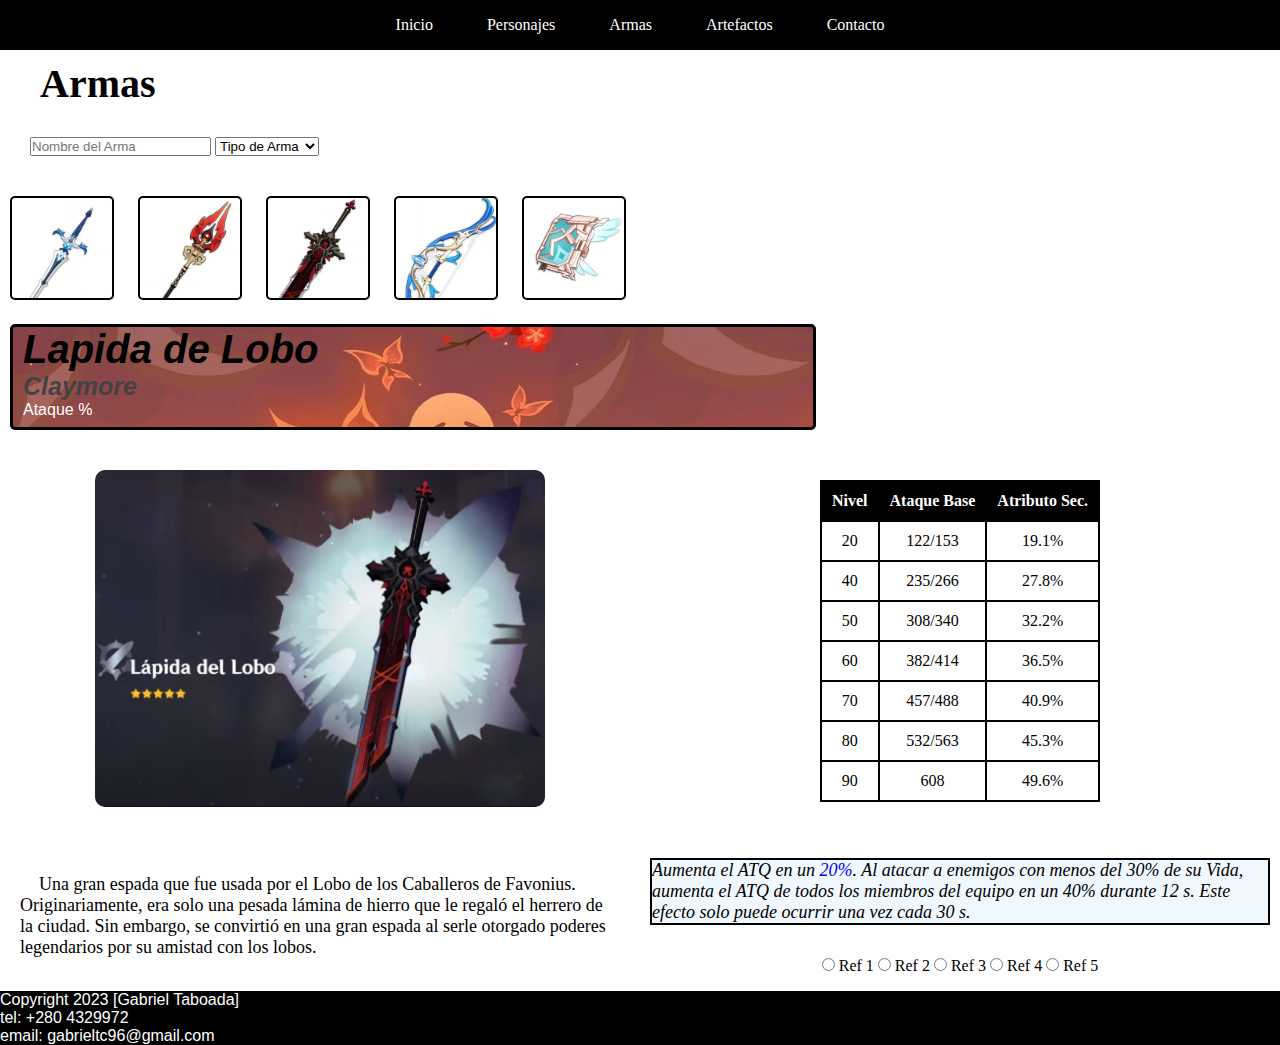
==== paginas/armas.html @ 2cd25bd9 "Primera version" ====
<!DOCTYPE html>
<html lang="en">
  <head>
    <meta charset="UTF-8" />
    <meta http-equiv="X-UA-Compatible" content="IE=edge" />
    <meta name="viewport" content="width=device-width, initial-scale=1.0" />
    <title>Armas</title>
    <link rel="stylesheet" href="../css/style.css" />
  </head>
  <body>
    <header>
      <nav>
        <ul>
          <li><a href="../index.html">Inicio</a></li>
          <li><a href="./personajes.html">Personajes</a></li>
          <li><a href="./armas.html">Armas</a></li>
          <li><a href="./artefactos.html">Artefactos</a></li>
          <li><a href="./contacto.html">Contacto</a></li>
        </ul>
      </nav>
    </header>

    <div class="titulo2">
      <h2>Armas</h2>
    </div>

    <div class="busqueda">
      <input type="text" placeholder="Nombre del Arma" />
      <label for="nombre-de-arma"></label>
      <select name="" id="nombre-de-arma">
        <option value="1">Espada ligera</option>
        <option value="2">Lanza</option>
        <option value="3">Claymore</option>
        <option value="4">Arco</option>
        <option value="5">Catalizador</option>
        <option value="6" selected hidden>Tipo de Arma</option>
      </select>
    </div>

    <div class="opciones">
      <img src="../imagenes/espada.webp" alt="" />
      <img src="../imagenes/lanza.webp" alt="" />
      <img src="../imagenes/mandoble.webp" alt="" />
      <img src="../imagenes/arco.webp" alt="" />
      <img src="../imagenes/catalizador.webp" alt="" />
    </div>

    <div class="carta-arma">
      <div class="carta-texto">
        <h3>Lapida de Lobo</h3>
        <h4>Claymore</h4>
        <p class="substat">Ataque %</p>
      </div>
    </div>

    <div class="grid-container3">
      <div class="imgarma">
        <img src="../imagenes/lapidadellobo.png" alt="" />
      </div>

      <div class="descripcion-arma">
        <p>
          Una gran espada que fue usada por el Lobo de los Caballeros de
          Favonius. Originariamente, era solo una pesada lámina de hierro que le
          regaló el herrero de la ciudad. Sin embargo, se convirtió en una gran
          espada al serle otorgado poderes legendarios por su amistad con los
          lobos.
        </p>
      </div>

      <div class="tabla-armas">
        <table>
          <tr>
            <th>Nivel</th>
            <th>Ataque Base</th>
            <th>Atributo Sec.</th>
          </tr>
          <tr>
            <td>20</td>
            <td>122/153</td>
            <td>19.1%</td>
          </tr>
          <tr>
            <td>40</td>
            <td>235/266</td>
            <td>27.8%</td>
          </tr>
          <tr>
            <td>50</td>
            <td>308/340</td>
            <td>32.2%</td>
          </tr>
          <tr>
            <td>60</td>
            <td>382/414</td>
            <td>36.5%</td>
          </tr>
          <tr>
            <td>70</td>
            <td>457/488</td>
            <td>40.9%</td>
          </tr>
          <tr>
            <td>80</td>
            <td>532/563</td>
            <td>45.3%</td>
          </tr>
          <tr>
            <td>90</td>
            <td>608</td>
            <td>49.6%</td>
          </tr>
        </table>
      </div>

      <div class="refinamiento">
        <p>
          Aumenta el ATQ en un <span>20%</span>. Al atacar a enemigos con menos
          del 30% de su Vida, aumenta el ATQ de todos los miembros del equipo en
          un 40% durante 12 s. Este efecto solo puede ocurrir una vez cada 30 s.
        </p>
      </div>

      <div class="reflvl">
        <input type="radio" name="ref" id="ref1" /> Ref 1
        <input type="radio" name="ref" id="ref2" /> Ref 2
        <input type="radio" name="ref" id="ref3" /> Ref 3
        <input type="radio" name="ref" id="ref4" /> Ref 4
        <input type="radio" name="ref" id="ref5" /> Ref 5
      </div>
    </div>

    <footer>
      <p>Copyright 2023 [Gabriel Taboada]</p>
      <p>tel: +280 4329972</p>
      <p>email: gabrieltc96@gmail.com</p>
    </footer>
  </body>
</html>
---- css/style.css ----
* {
  margin: 0;
  padding: 0;
  text-decoration: none;
}

/* Estilo del Encabezado */

header {
  display: flex;
  width: 100%;
  background-color: black;
  height: 50px;
  justify-content: center;
  align-items: center;
}

header nav ul li {
  list-style: none;
  display: inline;
  margin: 25px;
}

header nav ul li a {
  text-decoration: none;
  color: white;
}

/* Estilos de la Pagina de Inicio */

h1 {
  font-family: "Gloock", serif;
  font-size: 70px;
  text-align: center;
  margin-top: 10px;
  margin-bottom: 20px;
  padding: 10px;
}

.carousel-item {
  height: 90vh;
}

.texto-index {
  font-size: 25px;
  text-align: center;
  margin: 10px 60px 20px 60px;
}

#grid-container {
  display: grid;
  grid-template-columns: 1fr 1fr;
  grid-template-rows: 300px 300px 300px 300px;
  gap: 10px;
  justify-items: center;
  align-items: center;
  text-align: justify;
  font-size: large;
  font-style: bold;
}

#grid-container .imgin-a {
  margin: 10px;
  padding: 10px;
}

#grid-container .txtin-a {
  margin: 50px;
  padding: 10px;
  text-indent: 5mm;
  max-width: 600px;
}

#grid-container .imgin-b {
  margin: 10px;
  padding: 10px;
}

#grid-container .txtin-b {
  margin: 50px;
  padding: 10px;
  text-indent: 5mm;
  max-width: 600px;
}

#grid-container .imgin-c {
  margin: 10px;
  padding: 10px;
}

#grid-container .txtin-c {
  margin: 50px;
  padding: 10px;
  text-indent: 5mm;
  max-width: 600px;
}

#grid-container .imgin-d {
  margin: 10px;
  padding: 10px;
}

#grid-container .txtin-d {
  margin: 50px;
  padding: 10px;
  text-indent: 5mm;
  max-width: 600px;
}

/* Estilos de la Pagina de Personajes */

h2 {
  font-size: 40px;
  margin-left: 30px;
}

.busqueda {
  margin: 30px;
}

.opciones img {
  width: 100px;
  height: auto;
  margin: 10px;
  border: 2px;
  border-color: black;
  border-style: solid;
  border-radius: 5px;
}

.carta-personaje {
  width: 800px;
  height: 100px;
  background: url(/imagenes/cartadiluc.jpg);
  margin: 10px;
  border-radius: 5px;
  border: solid black;
}

.carta-texto h3 {
  font-size: 40px;
  font-family: "Lucida Sans", "Lucida Sans Regular", "Lucida Grande",
    "Lucida Sans Unicode", Geneva, Verdana, sans-serif;
  font-style: oblique;
  margin-left: 10px;
}

.carta-texto h4 {
  font-size: 25px;
  font-family: "Lucida Sans", "Lucida Sans Regular", "Lucida Grande",
    "Lucida Sans Unicode", Geneva, Verdana, sans-serif;
  font-style: italic;
  color: rgb(68, 67, 67);
  margin-left: 10px;
}

.carta-texto p {
  color: gold;
  margin-left: 10px;
}

.grid-container2 {
  display: grid;
  grid-template-rows: 1fr 100px;
  grid-template-columns: 500px 1fr;
  justify-items: center;
  align-items: center;
}

.grid-container2 .foto-personaje img {
  height: auto;
  width: 300px;
}

.grid-container2 .foto-personaje {
  grid-row: 1/3;
  grid-column: 1/2;
}

.grid-container2 .video-personaje iframe {
  width: 800px;
  height: 400px;
  margin: 10px;
}

.grid-container2 .descripcion-personaje {
  margin: 40px;
  padding: 20px;
  font-size: large;
  max-width: 800px;
  text-indent: 5mm;
  grid-row: 2/3;
  grid-column: 2/3;
}

/* Estilos de la Pagina de Armas */

.carta-arma {
  width: 800px;
  height: 100px;
  background: url(/imagenes/cartahutao.webp);
  margin: 10px;
  border-radius: 5px;
  border: solid black;
}

.carta-texto p.substat {
  color: white;
  font-size: 16px;
  font-family: "Lucida Sans", "Lucida Sans Regular", "Lucida Grande",
    "Lucida Sans Unicode", Geneva, Verdana, sans-serif;
  font-style: bold;
}

.grid-container3 {
  display: grid;
  grid-template-columns: 1fr 1fr;
  grid-template-rows: 1fr 100px 50px;
  justify-items: center;
  align-items: center;
}

.imgarma img {
  width: 450px;
  height: auto;
  margin: 30px;
  text-align: justify;
  border-radius: 10px;
}

.descripcion-arma {
  margin: 20px;
  font-size: large;
  text-indent: 5mm;
  grid-row: 2/4;
  grid-column: 1/2;
}

.tabla-armas table {
  margin: 10px;
  text-align: center;
  border-collapse: collapse;
  display: flex;
  justify-content: center;
}

.tabla-armas th {
  background-color: black;
  color: white;
}

td,
th {
  border: 2px solid black;
  padding: 10px;
}

.refinamiento {
  font-style: italic;
  font-size: large;
  margin: 10px;
  background-color: aliceblue;
  border: 2px solid black;
  grid-row: 2/3;
  grid-column: 2/3;
}

.refinamiento span {
  color: blue;
}

.reflvl {
  margin: 10px;
  grid-row: 3/4;
  grid-column: 2/3;
}

/* Estilos de la Pagina de Artefactos */

.titulo2 {
  margin: 10px;
}

.titulo2 p {
  margin: 5px;
  max-width: 1600px;
  text-align: justify;
  font-size: medium;
  text-indent: 5px;
}

.grid-container4 {
  display: grid;
  grid-template-rows: 50px 280px 50px 1fr;
  grid-template-columns: 800px 600px;
  align-items: start;
  justify-content: space-between;
}

.nombre-tabla1 {
  margin: 10px;
  grid-row: 1/2;
}

.tabla-estprin {
  grid-row: 2/3;
  grid-column: 1/2;
  justify-self: center;
}

.tabla-estprin table {
  border-collapse: collapse;
  text-align: center;
  margin: 10px;
}

.tabla-estprin th {
  background-color: black;
  color: white;
}

.tabla-estsec {
  grid-row: 4/5;
  grid-column: 1/2;
  justify-self: center;
}

.tabla-estsec table {
  border-collapse: collapse;
  text-align: center;
  margin: 20px;
}

.nombre-tabla2 {
  margin: 10px;
  grid-row: 3/4;
}

.tabla-estsec th {
  background-color: black;
  color: white;
}

.name-art {
  margin: 20px;
  grid-row: 3/4;
  grid-column: 2/3;
  text-align: right;
}

.stats {
  margin: 10px;
  text-align: left;
}

.descripcion-stat {
  margin: 10px;
  padding: 10px;
  text-indent: 5px;
  max-height: 200px;
  max-width: 600px;
  border: 2px solid black;
  background-color: rgb(202, 238, 252);
  font-weight: bold;
  grid-row: 2/3;
  grid-column: 2/3;
}

.descripcion {
  font-size: large;
  margin: 10px;
  text-align: justify;
}

.artefacto {
  text-align: right;
  grid-row: 4/5;
}

.artefacto img {
  margin-right: 20px;
  border: solid black;
  border-radius: 5px;
  background-color: rgb(202, 238, 252);
}

.artefacto p {
  max-width: 600px;
  margin-right: 20px;
  text-align: right;
  font-size: medium;
  font-weight: bold;
}

/* Estilos de la Pagina de Contacto */

.body-contacto {
  display: flex;
  flex-direction: column;
  min-height: 100vh;
}

.titulo3 {
  text-align: center;
  width: 750px;
  height: 100px;
  background: url(/imagenes/contactanos.webp);
  margin: 10px;
  border-radius: 5px;
  border: solid black;
}

.mensajecont {
  font-size: large;
  font-weight: bold;
  margin: 10px;
}

.formulario div {
  margin: 10px;
}

.footer-contacto {
  background-color: black;
  color: white;
  font-family: Verdana, Geneva, Tahoma, sans-serif;
  position: absolute;
  bottom: 0;
  width: 100%;
}

/* Tanto el body como el footer de la pagina contacto son diferentes ya que la pagina tiene poco contenido, lo pude ver en un video aunque no es la forma mas optima ya que si agrego mas contenido el footer puede quedar mal hubicado. Si es una mala practica lo cambio y lo hago con flexbox o con grid para la proxima entrega. Gracias */

/* Estilo del Footer */

.pie-pagina {
  width: 100%;
  height: auto;
}

footer {
  background-color: black;
  color: white;
  font-family: Verdana, Geneva, Tahoma, sans-serif;
}
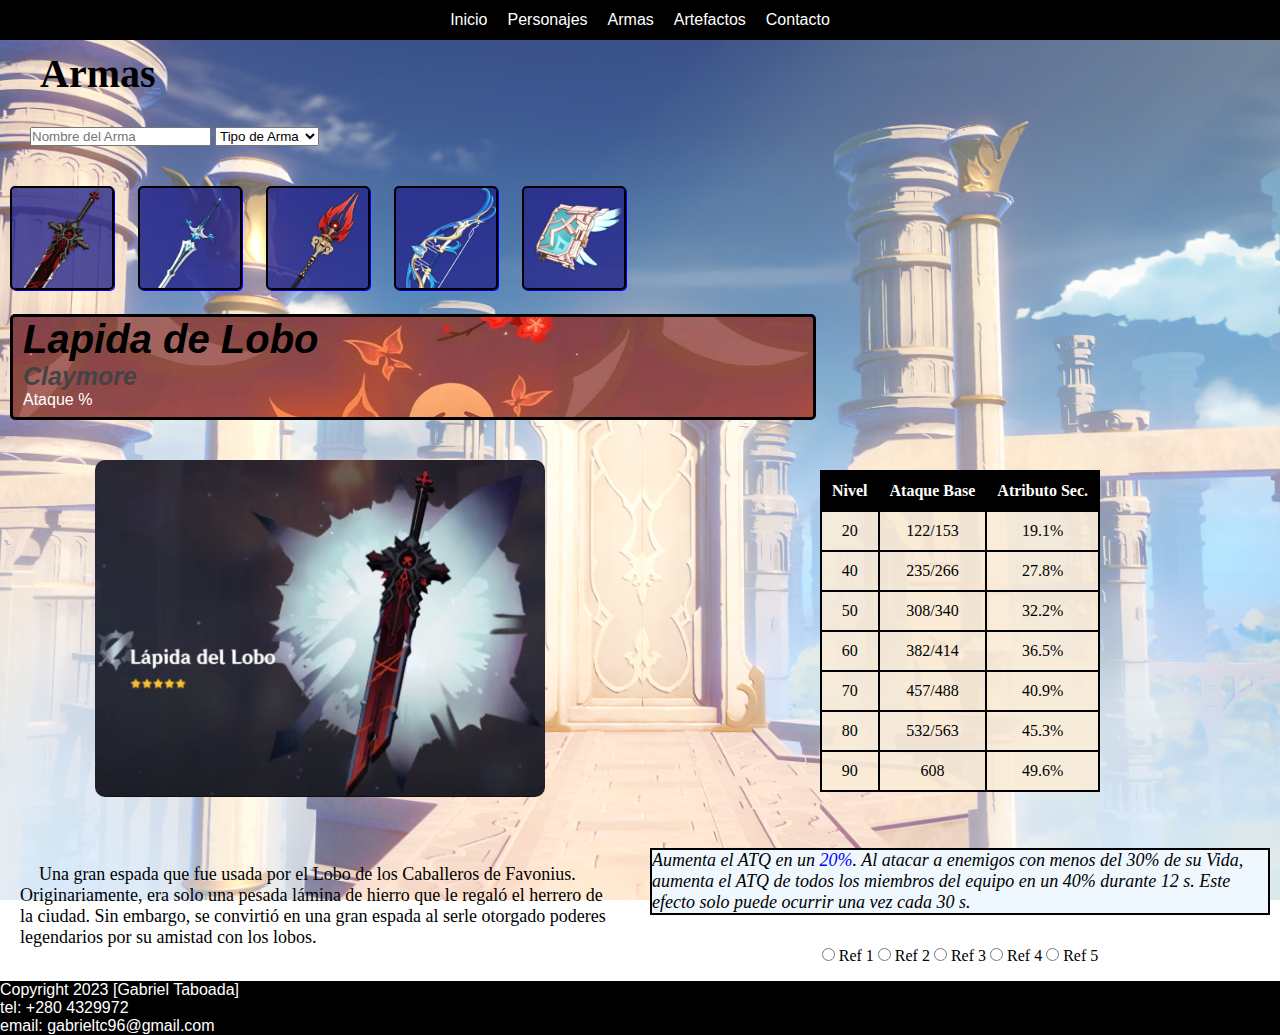
==== commit 7b689c1b: "Correcciones y SASS" ====
--- a/paginas/armas.html
+++ b/paginas/armas.html
@@ -5,7 +5,8 @@
     <meta http-equiv="X-UA-Compatible" content="IE=edge" />
     <meta name="viewport" content="width=device-width, initial-scale=1.0" />
     <title>Armas</title>
-    <link rel="stylesheet" href="../css/style.css" />
+    <link rel="stylesheet" href="../scss/style.css" />
+    <link rel="shorcut icon" href="../imagenes/icon-index.png" />
   </head>
   <body>
     <header>
@@ -38,9 +39,9 @@
     </div>
 
     <div class="opciones">
+      <img src="../imagenes/mandoble.webp" alt="" />
       <img src="../imagenes/espada.webp" alt="" />
       <img src="../imagenes/lanza.webp" alt="" />
-      <img src="../imagenes/mandoble.webp" alt="" />
       <img src="../imagenes/arco.webp" alt="" />
       <img src="../imagenes/catalizador.webp" alt="" />
     </div>
--- a/scss/style.css
+++ b/scss/style.css
@@ -0,0 +1,907 @@
+.carousel .carousel-item {
+  height: 90vh;
+}
+
+.texto-index {
+  font-size: 25px;
+  text-align: center;
+  margin: 10px 60px 20px 60px;
+  font-weight: bolder;
+  font-style: italic;
+  border: 4px double black;
+  border-radius: 3px;
+  box-shadow: 3px 3px black;
+  background-color: #8c8312;
+}
+
+#grid-container {
+  display: grid;
+  grid-template-columns: 1fr 1fr;
+  grid-template-rows: 300px 300px 300px 300px;
+  gap: 10px;
+  justify-items: center;
+  align-items: center;
+  text-align: justify;
+  font-size: large;
+  font-style: bold;
+}
+
+#grid-container .imgin-a {
+  margin: 10px;
+  box-shadow: 5px 5px black;
+}
+
+#grid-container .txtin-a {
+  margin: 50px;
+  padding: 10px;
+  text-indent: 5mm;
+  max-width: 600px;
+  font-weight: bold;
+  border: 4px double black;
+  border-radius: 3px;
+  box-shadow: 3px 3px black;
+  background-color: rgba(42, 178, 219, 0.8235294118);
+}
+
+#grid-container .imgin-b {
+  margin: 10px;
+  box-shadow: 5px 5px black;
+}
+
+#grid-container .txtin-b {
+  margin: 50px;
+  padding: 10px;
+  text-indent: 5mm;
+  max-width: 600px;
+  font-weight: bold;
+  border: 4px double black;
+  border-radius: 3px;
+  box-shadow: 3px 3px black;
+  background-color: rgba(42, 178, 219, 0.8235294118);
+}
+
+#grid-container .imgin-c {
+  margin: 10px;
+  box-shadow: 5px 5px black;
+}
+
+#grid-container .txtin-c {
+  margin: 50px;
+  padding: 10px;
+  text-indent: 5mm;
+  max-width: 600px;
+  font-weight: bold;
+  border: 4px double black;
+  border-radius: 3px;
+  box-shadow: 3px 3px black;
+  background-color: rgba(42, 178, 219, 0.8235294118);
+}
+
+#grid-container .imgin-d {
+  margin: 10px;
+  box-shadow: 5px 5px black;
+}
+
+#grid-container .txtin-d {
+  margin: 50px;
+  padding: 10px;
+  text-indent: 5mm;
+  max-width: 600px;
+  font-weight: bold;
+  border: 4px double black;
+  border-radius: 3px;
+  box-shadow: 3px 3px black;
+  background-color: rgba(42, 178, 219, 0.8235294118);
+}
+
+.busqueda {
+  margin: 30px;
+}
+
+.opciones img {
+  width: 100px;
+  height: auto;
+  margin: 10px;
+  border: 2px;
+  border-color: black;
+  border-style: solid;
+  border-radius: 5px;
+  box-shadow: 1px 1px blue;
+  background-color: rgba(37, 37, 138, 0.8);
+}
+
+.opciones img:hover {
+  background-color: rgba(16, 7, 54, 0.9);
+  box-shadow: 3px 3px black;
+}
+
+.carta-personaje {
+  width: 800px;
+  height: 100px;
+  background: url(../imagenes/cartadiluc.jpg);
+  margin: 10px;
+  border-radius: 5px;
+  border: solid black;
+}
+
+.carta-texto h3 {
+  font-size: 40px;
+  font-family: "Lucida Sans", "Lucida Sans Regular", "Lucida Grande", "Lucida Sans Unicode", Geneva, Verdana, sans-serif;
+  font-style: oblique;
+  margin-left: 10px;
+}
+
+.carta-texto h4 {
+  font-size: 25px;
+  font-family: "Lucida Sans", "Lucida Sans Regular", "Lucida Grande", "Lucida Sans Unicode", Geneva, Verdana, sans-serif;
+  font-style: italic;
+  color: rgb(68, 67, 67);
+  margin-left: 10px;
+}
+
+.carta-texto p {
+  color: gold;
+  margin-left: 10px;
+}
+
+.grid-container2 {
+  display: grid;
+  grid-template-rows: 1fr 150px;
+  grid-template-columns: 500px 1fr;
+  justify-items: center;
+  align-items: center;
+}
+
+.grid-container2 .foto-personaje img {
+  height: auto;
+  width: 300px;
+  border-radius: 3px;
+}
+
+.grid-container2 .foto-personaje {
+  grid-row: 1/3;
+  grid-column: 1/2;
+}
+
+.grid-container2 .video-personaje iframe {
+  width: 800px;
+  height: 400px;
+  margin: 10px;
+  border-radius: 3px;
+}
+
+.video-personaje iframe:hover {
+  border-radius: 5px;
+  box-shadow: 5px 5px 5px black;
+}
+
+.grid-container2 .descripcion-personaje {
+  margin: 40px;
+  padding: 20px;
+  font-size: large;
+  max-width: 800px;
+  text-indent: 5mm;
+  grid-row: 2/3;
+  grid-column: 2/3;
+}
+
+.descripcion-personaje:hover {
+  background-color: rgba(143, 48, 48, 0.9);
+  border-radius: 5px;
+  box-shadow: 5px 5px 5px black;
+  font-style: oblique;
+  font-weight: bolder;
+}
+
+.carta-arma {
+  width: 800px;
+  height: 100px;
+  background: url(../imagenes/cartahutao.webp);
+  margin: 10px;
+  border-radius: 5px;
+  border: solid black;
+}
+
+.carta-texto p.substat {
+  color: white;
+  font-size: 16px;
+  font-family: "Lucida Sans", "Lucida Sans Regular", "Lucida Grande", "Lucida Sans Unicode", Geneva, Verdana, sans-serif;
+  font-style: bold;
+}
+
+.grid-container3 {
+  display: grid;
+  grid-template-columns: 1fr 1fr;
+  grid-template-rows: 1fr 100px 50px;
+  justify-items: center;
+  align-items: center;
+}
+
+.imgarma img {
+  width: 450px;
+  height: auto;
+  margin: 30px;
+  text-align: justify;
+  border-radius: 10px;
+}
+
+.descripcion-arma {
+  margin: 20px;
+  font-size: large;
+  text-indent: 5mm;
+  grid-row: 2/4;
+  grid-column: 1/2;
+}
+
+.descripcion-arma:hover {
+  background-color: rgba(16, 7, 54, 0.9);
+  color: white;
+  max-width: -moz-fit-content;
+  max-width: fit-content;
+  max-height: -moz-fit-content;
+  max-height: fit-content;
+  font-weight: bold;
+  border-radius: 5px;
+  box-shadow: 5px 5px black;
+}
+
+.tabla-armas table {
+  margin: 10px;
+  text-align: center;
+  border-collapse: collapse;
+  display: flex;
+  justify-content: center;
+}
+
+.tabla-armas th {
+  background-color: black;
+  color: white;
+}
+
+/* Aplicado para TODAS las tablas */
+td,
+th {
+  border: 2px solid black;
+  padding: 10px;
+}
+
+tr {
+  background-color: rgba(250, 235, 215, 0.9);
+}
+
+tr:hover {
+  background-color: orange;
+}
+
+.refinamiento {
+  font-style: italic;
+  font-size: large;
+  margin: 10px;
+  background-color: aliceblue;
+  border: 2px solid black;
+  grid-row: 2/3;
+  grid-column: 2/3;
+}
+
+.refinamiento span {
+  color: blue;
+}
+
+.reflvl {
+  margin: 10px;
+  grid-row: 3/4;
+  grid-column: 2/3;
+}
+
+.reflvl:hover {
+  background-color: aliceblue;
+}
+
+.titulo2 {
+  margin: 10px;
+}
+
+.titulo2 p {
+  margin: 5px;
+  max-width: 1600px;
+  text-align: justify;
+  font-size: medium;
+  text-indent: 5px;
+}
+
+.grid-container4 {
+  display: grid;
+  grid-template-rows: 50px 280px 50px 1fr;
+  grid-template-columns: 800px 600px;
+  align-items: start;
+  justify-content: space-between;
+}
+
+.nombre-tabla1 {
+  margin: 10px;
+  grid-row: 1/2;
+}
+
+.tabla-estprin {
+  grid-row: 2/3;
+  grid-column: 1/2;
+  justify-self: center;
+}
+
+.tabla-estprin table {
+  border-collapse: collapse;
+  text-align: center;
+  margin: 10px;
+}
+
+.tabla-estprin th {
+  background-color: black;
+  color: white;
+}
+
+.tabla-estsec {
+  grid-row: 4/5;
+  grid-column: 1/2;
+  justify-self: center;
+}
+
+.tabla-estsec table {
+  border-collapse: collapse;
+  text-align: center;
+  margin: 20px;
+}
+
+.nombre-tabla2 {
+  margin: 10px;
+  grid-row: 3/4;
+}
+
+.tabla-estsec th {
+  background-color: black;
+  color: white;
+}
+
+.name-art {
+  margin: 20px;
+  grid-row: 3/4;
+  grid-column: 2/3;
+  text-align: right;
+}
+
+.stats {
+  margin: 10px;
+  text-align: left;
+}
+
+.descripcion-stat {
+  margin: 10px;
+  padding: 10px;
+  text-indent: 5px;
+  max-height: 200px;
+  max-width: 600px;
+  border: 2px solid black;
+  border-radius: 5px;
+  background-color: rgba(250, 235, 215, 0.95);
+  font-weight: bold;
+  grid-row: 2/3;
+  grid-column: 2/3;
+}
+
+.descripcion-stat:hover {
+  background-color: rgba(27, 230, 162, 0.8);
+  box-shadow: 3px 3px black;
+}
+
+.descripcion {
+  font-size: large;
+  margin: 10px;
+  text-align: justify;
+}
+
+.artefacto {
+  text-align: right;
+  grid-row: 4/5;
+}
+
+.artefacto img {
+  margin-right: 20px;
+  border: solid black;
+  border-radius: 5px;
+  background-color: rgba(250, 235, 215, 0.95);
+}
+
+.artefacto img:hover {
+  background-color: rgba(172, 65, 65, 0.95);
+  box-shadow: 3px 3px black;
+}
+
+.artefacto p {
+  max-width: 600px;
+  margin-right: 20px;
+  text-align: right;
+  font-size: medium;
+  font-weight: bold;
+}
+
+.artefacto p:hover {
+  background-color: rgb(182, 141, 39);
+  max-width: auto;
+}
+
+.grid-container5 {
+  display: grid;
+  grid-template-rows: 150px 50px 400px;
+  grid-template-columns: 850px auto;
+}
+
+.titulo3 {
+  text-align: center;
+  width: 750px;
+  height: 100px;
+  background: url(/imagenes/contactanos.webp);
+  margin: 10px;
+  border-radius: 5px;
+  border: solid black;
+}
+
+.mensajecont {
+  font-size: large;
+  font-weight: bold;
+  margin: 10px;
+  grid-row: 2/3;
+}
+
+.formulario {
+  grid-row: 3/4;
+}
+
+.formulario form:hover {
+  background-color: rgba(217, 4, 39, 0.8901960784);
+  color: beige;
+  font-weight: bold;
+  max-width: -moz-fit-content;
+  max-width: fit-content;
+  max-height: -moz-fit-content;
+  max-height: fit-content;
+  border-radius: 5px;
+}
+
+.formulario div {
+  margin: 10px;
+}
+
+.formulario div textarea {
+  width: 500px;
+}
+
+.bennett {
+  grid-row: 2/4;
+  grid-column: 2/3;
+  justify-self: center;
+}
+
+.bennett img {
+  width: 500px;
+  height: auto;
+  border-radius: 50px;
+  box-shadow: 5px 5px black;
+  grid-row: 2/4;
+  grid-column: 2/3;
+}
+
+.bennett img:hover {
+  box-shadow: 5px 5px red;
+}
+
+* {
+  margin: 0;
+  padding: 0;
+  text-decoration: none;
+}
+
+body {
+  background: url(../imagenes/background.png);
+  background-repeat: no-repeat;
+  background-position: center center;
+  background-size: cover;
+  background-attachment: fixed;
+}
+
+/* Estilo del Encabezado */
+header nav ul {
+  display: flex;
+  width: auto;
+  background-color: black;
+  height: 40px;
+  justify-content: center;
+  align-items: center;
+  padding: 0;
+  margin: 0;
+}
+
+header nav ul li {
+  list-style: none;
+  margin: 10px;
+  font-family: Verdana, Geneva, Tahoma, sans-serif;
+}
+
+header nav ul li a {
+  text-decoration: none;
+  color: white;
+}
+
+header nav ul li a:hover {
+  color: yellow;
+}
+
+@media (max-width: 768px) {
+  header nav ul {
+    flex-direction: column;
+    height: -moz-fit-content;
+    height: fit-content;
+  }
+}
+@media (max-width: 480px) {
+  header nav ul {
+    flex-direction: column;
+    height: -moz-fit-content;
+    height: fit-content;
+  }
+}
+/* Estilos de la Pagina de Inicio */
+h1 {
+  font-family: "Gothic", serif;
+  text-align: center;
+  margin-top: 10px;
+  margin-bottom: 20px;
+  padding: 10px;
+}
+
+/* Estilos de la Pagina de Personajes */
+h2 {
+  font-size: 40px;
+  margin-left: 30px;
+}
+
+@media (max-width: 768px) {
+  .carta-personaje {
+    max-width: 97%;
+    margin-bottom: 0;
+  }
+  .grid-container2 {
+    grid-template-rows: 500px 400px;
+    grid-template-columns: 300px 465px;
+  }
+  .grid-container2 .foto-personaje {
+    grid-row: 1/2;
+    grid-column: 1/2;
+    justify-self: flex-start;
+    margin: 10px;
+  }
+  .grid-container2 .foto-personaje img {
+    width: 250px;
+  }
+  .grid-container2 .descripcion-personaje {
+    grid-row: 1/2;
+  }
+  .descripcion-personaje {
+    background-color: rgba(143, 48, 48, 0.9);
+    border-radius: 5px;
+    box-shadow: 5px 5px 5px black;
+    font-style: oblique;
+    font-weight: bolder;
+  }
+  .grid-container2 .video-personaje {
+    grid-column: 1/3;
+  }
+  .grid-container2 .video-personaje iframe {
+    width: 550px;
+    height: 350px;
+    border-radius: 10px;
+    box-shadow: 5px 5px 5px black;
+  }
+}
+@media (max-width: 480px) {
+  .carta-personaje {
+    max-width: 95%;
+    margin-bottom: 0;
+  }
+  .grid-container2 {
+    grid-template-rows: 500px auto 400px;
+    grid-template-columns: auto 0px;
+  }
+  .grid-container2 .foto-personaje {
+    grid-row: 1/2;
+    grid-column: 1/2;
+    justify-self: center;
+  }
+  .grid-container2 .descripcion-personaje {
+    grid-row: 2/3;
+    grid-column: 1/2;
+  }
+  .descripcion-personaje {
+    background-color: rgba(143, 48, 48, 0.9);
+    border-radius: 5px;
+    box-shadow: 5px 5px 5px black;
+    font-style: oblique;
+    font-weight: bolder;
+  }
+  .grid-container2 .video-personaje iframe {
+    width: 450px;
+    height: 300px;
+  }
+}
+/* Estilos de la Pagina de Armas */
+@media (max-width: 768px) {
+  h2 {
+    margin-left: 0;
+  }
+  .busqueda {
+    margin-left: 10px;
+  }
+  .carta-arma {
+    max-width: 97%;
+    margin-bottom: 0;
+  }
+  .grid-container3 {
+    grid-template-rows: 300px 200px 150px;
+    grid-template-columns: 380px 380px;
+  }
+  .imgarma img {
+    width: 350px;
+    height: auto;
+    margin: 0;
+  }
+  .descripcion-arma {
+    grid-row: 1/2;
+    grid-column: 2/3;
+    background-color: rgba(16, 7, 54, 0.9);
+    color: white;
+    font-weight: bold;
+    border-radius: 5px;
+    box-shadow: 5px 5px black;
+  }
+  .descripcion-arma p {
+    margin: 5px;
+  }
+  .tabla-armas {
+    grid-row: 2/4;
+    grid-column: 1/2;
+  }
+  .refinamiento {
+    grid-row: 2/3;
+    grid-column: 2/3;
+    border-radius: 5px;
+    align-self: flex-end;
+  }
+  .refinamiento p {
+    margin: 2px;
+  }
+  .reflvl {
+    grid-row: 3/4;
+    grid-column: 2/3;
+    background-color: aliceblue;
+    border-radius: 3px;
+    align-self: flex-start;
+  }
+}
+@media (max-width: 480px) {
+  h2 {
+    margin-left: 0;
+  }
+  .busqueda {
+    margin-left: 10px;
+  }
+  .carta-arma {
+    max-width: 95%;
+    margin-bottom: 0;
+    overflow: hidden;
+  }
+  .grid-container3 {
+    grid-template-rows: 300px 200px 350px 150px 50px;
+    grid-template-columns: auto;
+  }
+  .imgarma img {
+    width: 300px;
+    height: auto;
+    margin: 0;
+  }
+  .descripcion-arma {
+    grid-row: 2/3;
+    background-color: rgba(16, 7, 54, 0.9);
+    color: white;
+    font-weight: bold;
+    border-radius: 5px;
+    box-shadow: 5px 5px black;
+    grid-row: 2/3;
+    grid-column: 1/2;
+  }
+  .descripcion-arma p {
+    margin: 5px;
+  }
+  .tabla-armas {
+    grid-row: 3/4;
+    grid-column: 1/2;
+  }
+  .refinamiento {
+    grid-row: 4/5;
+    grid-column: 1/2;
+    border-radius: 5px;
+  }
+  .refinamiento p {
+    margin: 2px;
+  }
+  .reflvl {
+    grid-row: 5/6;
+    grid-column: 1/2;
+    background-color: aliceblue;
+    border-radius: 3px;
+  }
+}
+/* Estilos de la Pagina de Artefactos */
+@media (max-width: 768px) {
+  .grid-container4 {
+    grid-template-rows: 50px 300px 50px 450px;
+    grid-template-columns: 420px 340px;
+    justify-content: center;
+    align-items: center;
+  }
+  .tabla-estprin {
+    justify-self: left;
+    width: 200px;
+  }
+  .stats {
+    grid-row: 1/2;
+    grid-column: 2/3;
+    justify-self: right;
+  }
+  .descripcion-stat {
+    grid-row: 2/3;
+    grid-column: 2/3;
+    border-radius: 5px;
+  }
+  .nombre-tabla2 {
+    grid-row: 3/4;
+    grid-column: 1/2;
+  }
+  .tabla-estsec {
+    grid-row: 4/5;
+    grid-column: 1/2;
+    justify-self: left;
+    width: 200px;
+  }
+  .name-art {
+    grid-row: 3/4;
+    grid-column: 2/3;
+  }
+  .artefacto {
+    grid-row: 4/5;
+    align-self: center;
+  }
+  .artefacto img {
+    width: 200px;
+    height: auto;
+  }
+}
+@media (max-width: 480px) {
+  .grid-container4 {
+    grid-template-rows: 50px 300px 50px auto 50px 450px 50px 350px;
+    grid-template-columns: auto;
+  }
+  .stats {
+    grid-row: 3/4;
+    grid-column: 1/2;
+    justify-self: right;
+  }
+  .descripcion-stat {
+    grid-row: 4/5;
+    grid-column: 1/2;
+    border-radius: 5px;
+    overflow: scroll;
+  }
+  .nombre-tabla2 {
+    grid-row: 5/6;
+    grid-column: 1/2;
+  }
+  .tabla-estsec {
+    grid-row: 6/7;
+    grid-column: 1/2;
+  }
+  .name-art {
+    grid-row: 7/8;
+    grid-column: 1/2;
+  }
+  .artefacto {
+    grid-row: 8/9;
+    align-self: center;
+  }
+  .artefacto img {
+    width: 200px;
+    height: auto;
+  }
+}
+/* Estilos de la Pagina de Contacto */
+/* Sigo teniendo problemas con el footer para estilo web, no me queda al final de la pagina */
+@media (max-width: 768px) {
+  .titulo3 {
+    max-width: 95%;
+    margin-bottom: 0;
+  }
+  .grid-container5 {
+    grid-template-rows: 120px 80px 250px 350px;
+    grid-template-columns: auto;
+    justify-items: center;
+  }
+  .bennett {
+    grid-row: 3/4;
+    grid-column: 1/2;
+    align-self: center;
+  }
+  .bennett img {
+    width: 200px;
+  }
+  .formulario {
+    grid-row: 4/5;
+    align-self: center;
+  }
+  .formulario form {
+    background-color: rgba(217, 4, 39, 0.8901960784);
+    color: beige;
+    font-weight: bold;
+    max-width: -moz-fit-content;
+    max-width: fit-content;
+    max-height: -moz-fit-content;
+    max-height: fit-content;
+    border-radius: 5px;
+  }
+}
+@media (max-width: 480px) {
+  .titulo3 {
+    max-width: 450px;
+    margin-bottom: 0;
+    text-align: start;
+  }
+  .mensajecont {
+    max-width: 450px;
+  }
+  .grid-container5 {
+    grid-template-rows: 120px 80px 250px 350px;
+    grid-template-columns: auto;
+    justify-items: left;
+  }
+  .bennett {
+    grid-row: 3/4;
+    grid-column: 1/2;
+  }
+  .bennett img {
+    width: 200px;
+  }
+  .formulario {
+    grid-row: 4/5;
+  }
+  .formulario form {
+    background-color: rgba(217, 4, 39, 0.8901960784);
+    color: beige;
+    font-weight: bold;
+    max-width: -moz-fit-content;
+    max-width: fit-content;
+    max-height: -moz-fit-content;
+    max-height: fit-content;
+    border-radius: 5px;
+  }
+  .formulario form div textarea {
+    max-width: 440px;
+  }
+}
+/* Estilo del Footer */
+footer {
+  display: flex;
+  flex-direction: column;
+  background-color: black;
+  color: white;
+  font-family: Verdana, Geneva, Tahoma, sans-serif;
+}
+
+footer p {
+  margin-bottom: 0;
+}/*# sourceMappingURL=style.css.map */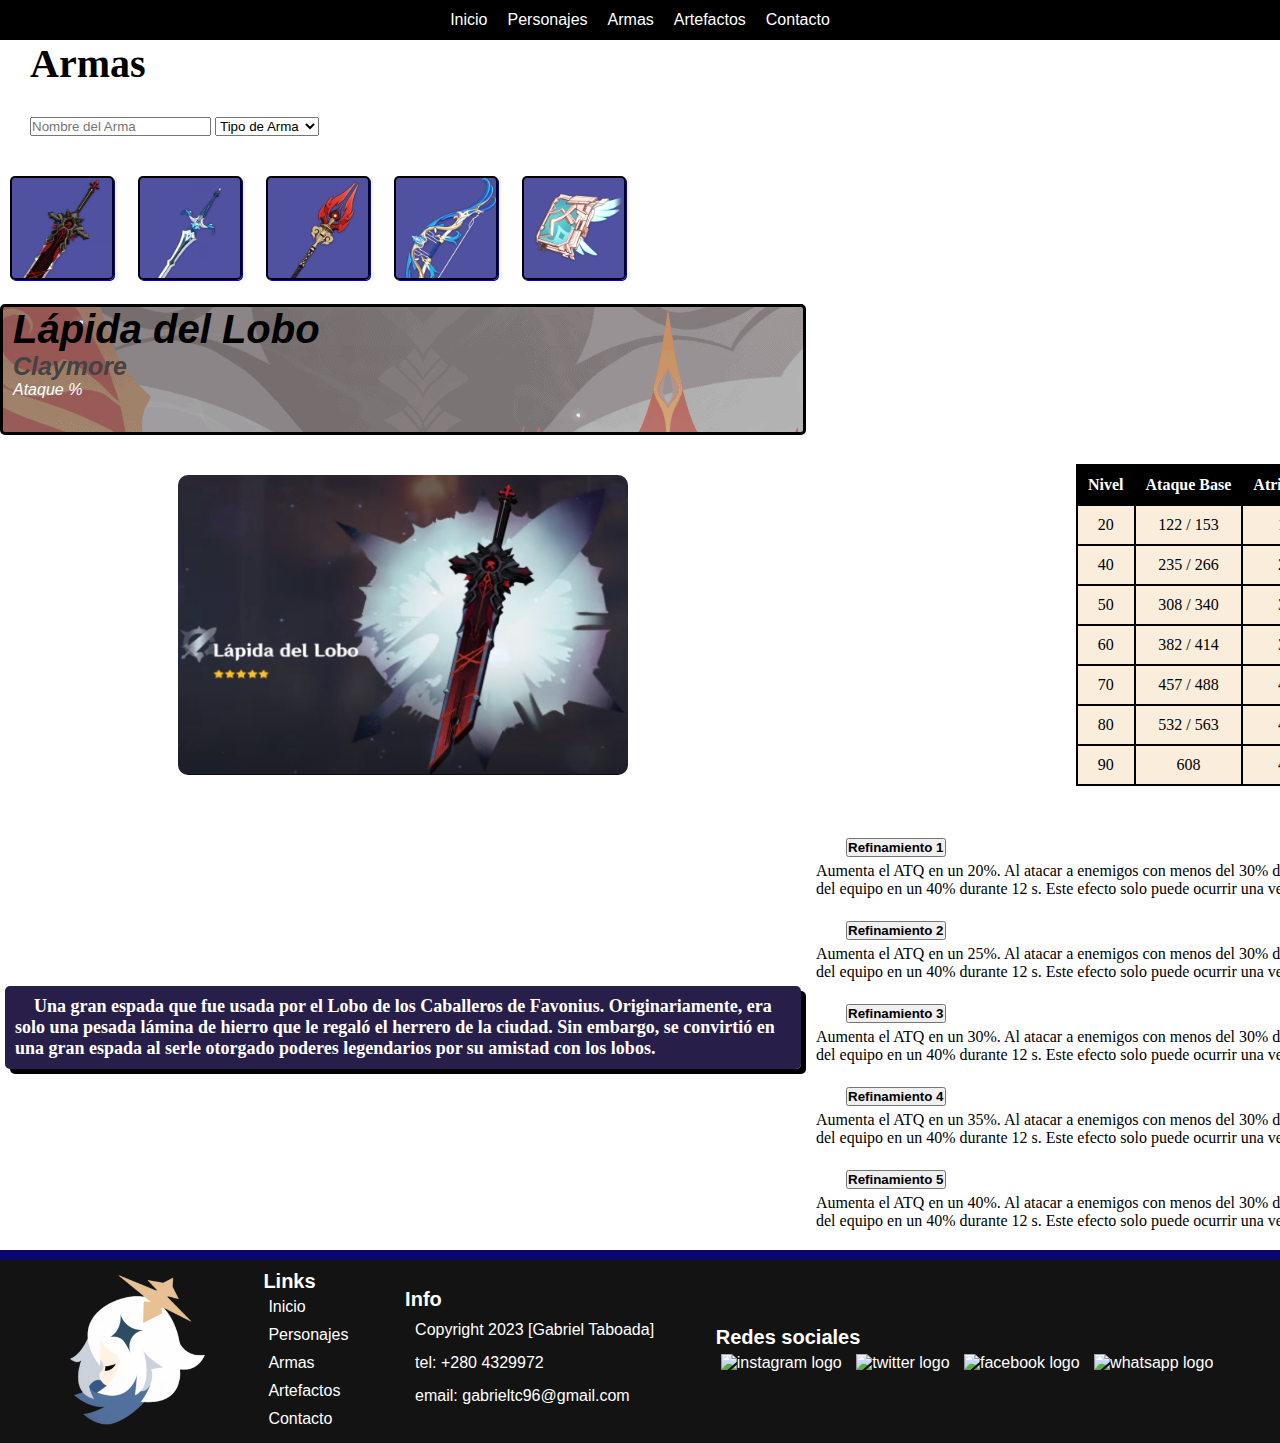
==== commit aca90db1: "Version Final" ====
--- a/paginas/armas.html
+++ b/paginas/armas.html
@@ -4,9 +4,23 @@
     <meta charset="UTF-8" />
     <meta http-equiv="X-UA-Compatible" content="IE=edge" />
     <meta name="viewport" content="width=device-width, initial-scale=1.0" />
-    <title>Armas</title>
+    <meta
+      name="description"
+      content="Armas de Genshin Impact: descripciones, tipos, refinamientos, estadísticas."
+    />
+    <meta
+      name="keywords"
+      content="genshin, impact, armas, artefactos, personajes"
+    />
     <link rel="stylesheet" href="../scss/style.css" />
     <link rel="shorcut icon" href="../imagenes/icon-index.png" />
+    <link
+      href="https://cdn.jsdelivr.net/npm/bootstrap@5.3.0-alpha3/dist/css/bootstrap.min.css"
+      rel="stylesheet"
+      integrity="sha384-KK94CHFLLe+nY2dmCWGMq91rCGa5gtU4mk92HdvYe+M/SXH301p5ILy+dN9+nJOZ"
+      crossorigin="anonymous"
+    />
+    <title>Armas - Lápida del Lobo</title>
   </head>
   <body>
     <header>
@@ -39,27 +53,39 @@
     </div>
 
     <div class="opciones">
-      <img src="../imagenes/mandoble.webp" alt="" />
-      <img src="../imagenes/espada.webp" alt="" />
-      <img src="../imagenes/lanza.webp" alt="" />
-      <img src="../imagenes/arco.webp" alt="" />
-      <img src="../imagenes/catalizador.webp" alt="" />
+      <img src="../imagenes/mandoble.webp" alt="icono arma 1" />
+      <a href="../paginas/espada.html">
+        <img src="../imagenes/espada.webp" alt="icono arma 2" />
+      </a>
+      <a href="../paginas/lanza.html">
+        <img src="../imagenes/lanza.webp" alt="icono arma 3" />
+      </a>
+      <a href="../paginas/arco.html">
+        <img src="../imagenes/arco.webp" alt="icono arma 4" />
+      </a>
+      <a href="../paginas/catalizador.html">
+        <img src="../imagenes/catalizador.webp" alt="icono arma 5" />
+      </a>
     </div>
 
-    <div class="carta-arma">
-      <div class="carta-texto">
-        <h3>Lapida de Lobo</h3>
-        <h4>Claymore</h4>
-        <p class="substat">Ataque %</p>
-      </div>
-    </div>
-
-    <div class="grid-container3">
-      <div class="imgarma">
-        <img src="../imagenes/lapidadellobo.png" alt="" />
-      </div>
-
-      <div class="descripcion-arma">
+    <div class="container3">
+      <div
+        class="container3__crdweapon container3__crdweapon--mandoble crdweapon"
+      >
+        <div class="crdweapon crdweapon__txt">
+          <h3>Lápida del Lobo</h3>
+          <h4>Claymore</h4>
+          <p>Ataque %</p>
+        </div>
+      </div>
+
+      <img
+        src="../imagenes/lapidadellobo.png"
+        alt="aspecto arma 1"
+        class="container3__img"
+      />
+
+      <div class="container3__description">
         <p>
           Una gran espada que fue usada por el Lobo de los Caballeros de
           Favonius. Originariamente, era solo una pesada lámina de hierro que le
@@ -69,72 +95,218 @@
         </p>
       </div>
 
-      <div class="tabla-armas">
-        <table>
-          <tr>
-            <th>Nivel</th>
-            <th>Ataque Base</th>
-            <th>Atributo Sec.</th>
-          </tr>
-          <tr>
-            <td>20</td>
-            <td>122/153</td>
-            <td>19.1%</td>
-          </tr>
-          <tr>
-            <td>40</td>
-            <td>235/266</td>
-            <td>27.8%</td>
-          </tr>
-          <tr>
-            <td>50</td>
-            <td>308/340</td>
-            <td>32.2%</td>
-          </tr>
-          <tr>
-            <td>60</td>
-            <td>382/414</td>
-            <td>36.5%</td>
-          </tr>
-          <tr>
-            <td>70</td>
-            <td>457/488</td>
-            <td>40.9%</td>
-          </tr>
-          <tr>
-            <td>80</td>
-            <td>532/563</td>
-            <td>45.3%</td>
-          </tr>
-          <tr>
-            <td>90</td>
-            <td>608</td>
-            <td>49.6%</td>
-          </tr>
-        </table>
-      </div>
-
-      <div class="refinamiento">
-        <p>
-          Aumenta el ATQ en un <span>20%</span>. Al atacar a enemigos con menos
-          del 30% de su Vida, aumenta el ATQ de todos los miembros del equipo en
-          un 40% durante 12 s. Este efecto solo puede ocurrir una vez cada 30 s.
-        </p>
-      </div>
-
-      <div class="reflvl">
-        <input type="radio" name="ref" id="ref1" /> Ref 1
-        <input type="radio" name="ref" id="ref2" /> Ref 2
-        <input type="radio" name="ref" id="ref3" /> Ref 3
-        <input type="radio" name="ref" id="ref4" /> Ref 4
-        <input type="radio" name="ref" id="ref5" /> Ref 5
+      <table class="container3__tbl">
+        <tr>
+          <th>Nivel</th>
+          <th>Ataque Base</th>
+          <th>Atributo Sec.</th>
+        </tr>
+        <tr>
+          <td>20</td>
+          <td>122 / 153</td>
+          <td>19.1%</td>
+        </tr>
+        <tr>
+          <td>40</td>
+          <td>235 / 266</td>
+          <td>27.8%</td>
+        </tr>
+        <tr>
+          <td>50</td>
+          <td>308 / 340</td>
+          <td>32.2%</td>
+        </tr>
+        <tr>
+          <td>60</td>
+          <td>382 / 414</td>
+          <td>36.5%</td>
+        </tr>
+        <tr>
+          <td>70</td>
+          <td>457 / 488</td>
+          <td>40.9%</td>
+        </tr>
+        <tr>
+          <td>80</td>
+          <td>532 / 563</td>
+          <td>45.3%</td>
+        </tr>
+        <tr>
+          <td>90</td>
+          <td>608</td>
+          <td>49.6%</td>
+        </tr>
+      </table>
+
+      <div class="container3__refin">
+        <div class="accordion" id="accordionExample">
+          <div class="accordion-item">
+            <h2 class="accordion-header">
+              <button
+                class="accordion-button"
+                type="button"
+                data-bs-toggle="collapse"
+                data-bs-target="#collapseOne"
+                aria-expanded="true"
+                aria-controls="collapseOne"
+              >
+                <strong>Refinamiento 1</strong>
+              </button>
+            </h2>
+            <div
+              id="collapseOne"
+              class="accordion-collapse collapse"
+              data-bs-parent="#accordionExample"
+            >
+              <div class="accordion-body">
+                Aumenta el ATQ en un <span>20%</span>. Al atacar a enemigos con
+                menos del 30% de su Vida, aumenta el ATQ de todos los miembros
+                del equipo en un 40% durante 12 s. Este efecto solo puede
+                ocurrir una vez cada 30 s.
+              </div>
+            </div>
+          </div>
+          <div class="accordion-item">
+            <h2 class="accordion-header">
+              <button
+                class="accordion-button collapsed"
+                type="button"
+                data-bs-toggle="collapse"
+                data-bs-target="#collapseTwo"
+                aria-expanded="false"
+                aria-controls="collapseTwo"
+              >
+                <strong>Refinamiento 2</strong>
+              </button>
+            </h2>
+            <div
+              id="collapseTwo"
+              class="accordion-collapse collapse"
+              data-bs-parent="#accordionExample"
+            >
+              <div class="accordion-body">
+                Aumenta el ATQ en un <span>25%</span>. Al atacar a enemigos con
+                menos del 30% de su Vida, aumenta el ATQ de todos los miembros
+                del equipo en un 40% durante 12 s. Este efecto solo puede
+                ocurrir una vez cada 30 s.
+              </div>
+            </div>
+          </div>
+          <div class="accordion-item">
+            <h2 class="accordion-header">
+              <button
+                class="accordion-button collapsed"
+                type="button"
+                data-bs-toggle="collapse"
+                data-bs-target="#collapseThree"
+                aria-expanded="false"
+                aria-controls="collapseThree"
+              >
+                <strong>Refinamiento 3</strong>
+              </button>
+            </h2>
+            <div
+              id="collapseThree"
+              class="accordion-collapse collapse"
+              data-bs-parent="#accordionExample"
+            >
+              <div class="accordion-body">
+                Aumenta el ATQ en un <span>30%</span>. Al atacar a enemigos con
+                menos del 30% de su Vida, aumenta el ATQ de todos los miembros
+                del equipo en un 40% durante 12 s. Este efecto solo puede
+                ocurrir una vez cada 30 s.
+              </div>
+            </div>
+          </div>
+          <div class="accordion-item">
+            <h2 class="accordion-header">
+              <button
+                class="accordion-button collapsed"
+                type="button"
+                data-bs-toggle="collapse"
+                data-bs-target="#collapseFour"
+                aria-expanded="false"
+                aria-controls="collapseFour"
+              >
+                <strong>Refinamiento 4</strong>
+              </button>
+            </h2>
+            <div
+              id="collapseFour"
+              class="accordion-collapse collapse"
+              data-bs-parent="#accordionExample"
+            >
+              <div class="accordion-body">
+                Aumenta el ATQ en un <span>35%</span>. Al atacar a enemigos con
+                menos del 30% de su Vida, aumenta el ATQ de todos los miembros
+                del equipo en un 40% durante 12 s. Este efecto solo puede
+                ocurrir una vez cada 30 s.
+              </div>
+            </div>
+          </div>
+          <div class="accordion-item">
+            <h2 class="accordion-header">
+              <button
+                class="accordion-button collapsed"
+                type="button"
+                data-bs-toggle="collapse"
+                data-bs-target="#collapseFive"
+                aria-expanded="false"
+                aria-controls="collapseFive"
+              >
+                <strong>Refinamiento 5</strong>
+              </button>
+            </h2>
+            <div
+              id="collapseFive"
+              class="accordion-collapse collapse"
+              data-bs-parent="#accordionExample"
+            >
+              <div class="accordion-body">
+                Aumenta el ATQ en un <span>40%</span>. Al atacar a enemigos con
+                menos del 30% de su Vida, aumenta el ATQ de todos los miembros
+                del equipo en un 40% durante 12 s. Este efecto solo puede
+                ocurrir una vez cada 30 s.
+              </div>
+            </div>
+          </div>
+        </div>
       </div>
     </div>
 
     <footer>
-      <p>Copyright 2023 [Gabriel Taboada]</p>
-      <p>tel: +280 4329972</p>
-      <p>email: gabrieltc96@gmail.com</p>
+      <div class="footer__logo">
+        <img src="../imagenes/icon-index.png" alt="logo footer" />
+      </div>
+      <div class="footer__links">
+        <h3>Links</h3>
+        <ul>
+          <li><a href="../index.html">Inicio</a></li>
+          <li><a href="./paginas/personajes.html">Personajes</a></li>
+          <li><a href="./paginas/armas.html">Armas</a></li>
+          <li><a href="./paginas/artefactos.html">Artefactos</a></li>
+          <li><a href="./paginas/contacto.html">Contacto</a></li>
+        </ul>
+      </div>
+      <div class="footer__info">
+        <h3>Info</h3>
+        <p>Copyright 2023 [Gabriel Taboada]</p>
+        <p>tel: +280 4329972</p>
+        <p>email: gabrieltc96@gmail.com</p>
+      </div>
+      <div class="footer__social">
+        <h3>Redes sociales</h3>
+        <img src="../imagenes/instagram.png" alt="instagram logo" />
+        <img src="../imagenes/twitter.png" alt="twitter logo" />
+        <img src="../imagenes/facebook.png" alt="facebook logo" />
+        <img src="../imagenes/whatsapp.png" alt="whatsapp logo" />
+      </div>
     </footer>
+
+    <script
+      src="https://cdn.jsdelivr.net/npm/bootstrap@5.3.0-alpha3/dist/js/bootstrap.bundle.min.js"
+      integrity="sha384-ENjdO4Dr2bkBIFxQpeoTz1HIcje39Wm4jDKdf19U8gI4ddQ3GYNS7NTKfAdVQSZe"
+      crossorigin="anonymous"
+    ></script>
   </body>
 </html>
--- a/scss/style.css
+++ b/scss/style.css
@@ -1,8 +1,28 @@
-.carousel .carousel-item {
-  height: 90vh;
-}
-
-.texto-index {
+@charset "UTF-8";
+.container1 {
+  display: grid;
+  grid-template-columns: 1fr 1fr;
+  grid-template-rows: repeat(6, auto);
+  gap: 10px;
+  justify-items: center;
+  align-items: center;
+  text-align: justify;
+  font-size: large;
+  font-style: bold;
+}
+.container1 .container1__title {
+  grid-row: 1/2;
+  grid-column: 1/3;
+}
+.container1 .container1__carousel {
+  grid-row: 2/3;
+  grid-column: 1/3;
+  width: 100%;
+  height: auto;
+}
+.container1 .container1__txtindex {
+  grid-row: 3/4;
+  grid-column: 1/3;
   font-size: 25px;
   text-align: center;
   margin: 10px 60px 20px 60px;
@@ -13,87 +33,88 @@
   box-shadow: 3px 3px black;
   background-color: #8c8312;
 }
-
-#grid-container {
-  display: grid;
-  grid-template-columns: 1fr 1fr;
-  grid-template-rows: 300px 300px 300px 300px;
-  gap: 10px;
-  justify-items: center;
-  align-items: center;
-  text-align: justify;
-  font-size: large;
-  font-style: bold;
-}
-
-#grid-container .imgin-a {
+.container1 .container1__img1 {
+  grid-row: 4/5;
+  grid-column: 1/2;
   margin: 10px;
   box-shadow: 5px 5px black;
 }
-
-#grid-container .txtin-a {
+.container1 .container1__txt1 {
+  grid-row: 4/5;
+  grid-column: 2/3;
   margin: 50px;
   padding: 10px;
   text-indent: 5mm;
   max-width: 600px;
   font-weight: bold;
+  font-style: oblique;
   border: 4px double black;
   border-radius: 3px;
   box-shadow: 3px 3px black;
-  background-color: rgba(42, 178, 219, 0.8235294118);
-}
-
-#grid-container .imgin-b {
+  background-color: rgba(6, 149, 245, 0.8784313725);
+}
+.container1 .container1__img2 {
+  grid-row: 5/6;
+  grid-column: 2/3;
   margin: 10px;
   box-shadow: 5px 5px black;
 }
-
-#grid-container .txtin-b {
+.container1 .container1__txt2 {
+  grid-row: 5/6;
+  grid-column: 1/2;
   margin: 50px;
   padding: 10px;
   text-indent: 5mm;
   max-width: 600px;
   font-weight: bold;
+  font-style: oblique;
   border: 4px double black;
   border-radius: 3px;
   box-shadow: 3px 3px black;
-  background-color: rgba(42, 178, 219, 0.8235294118);
-}
-
-#grid-container .imgin-c {
+  background-color: rgba(6, 149, 245, 0.8784313725);
+}
+.container1 .container1__img3 {
+  grid-row: 6/7;
+  grid-column: 1/2;
   margin: 10px;
   box-shadow: 5px 5px black;
 }
-
-#grid-container .txtin-c {
+.container1 .container1__txt3 {
+  grid-row: 6/7;
+  grid-column: 2/3;
   margin: 50px;
   padding: 10px;
   text-indent: 5mm;
   max-width: 600px;
   font-weight: bold;
+  font-style: oblique;
   border: 4px double black;
   border-radius: 3px;
   box-shadow: 3px 3px black;
-  background-color: rgba(42, 178, 219, 0.8235294118);
-}
-
-#grid-container .imgin-d {
+  background-color: rgba(6, 149, 245, 0.8784313725);
+}
+.container1 .container1__img4 {
+  grid-row: 7/8;
+  grid-column: 2/3;
   margin: 10px;
   box-shadow: 5px 5px black;
 }
-
-#grid-container .txtin-d {
+.container1 .container1__txt4 {
+  grid-row: 7/8;
+  grid-column: 1/2;
   margin: 50px;
   padding: 10px;
   text-indent: 5mm;
   max-width: 600px;
   font-weight: bold;
+  font-style: oblique;
   border: 4px double black;
   border-radius: 3px;
   box-shadow: 3px 3px black;
-  background-color: rgba(42, 178, 219, 0.8235294118);
-}
-
+  background-color: rgba(6, 149, 245, 0.8784313725);
+}
+
+/* Mixin y Variables */
 .busqueda {
   margin: 30px;
 }
@@ -109,131 +130,366 @@
   box-shadow: 1px 1px blue;
   background-color: rgba(37, 37, 138, 0.8);
 }
-
 .opciones img:hover {
   background-color: rgba(16, 7, 54, 0.9);
   box-shadow: 3px 3px black;
 }
 
-.carta-personaje {
+.container2 {
+  display: grid;
+  grid-template-rows: repeat(4, auto);
+  grid-template-columns: 1fr 1fr;
+  justify-items: center;
+  align-items: center;
+  gap: 10px;
+}
+.container2 .container2__crd {
+  grid-row: 1/2;
+  grid-column: 1/2;
   width: 800px;
-  height: 100px;
-  background: url(../imagenes/cartadiluc.jpg);
-  margin: 10px;
+  height: 125px;
   border-radius: 5px;
   border: solid black;
-}
-
-.carta-texto h3 {
+  margin-top: 10px;
+}
+.container2 .crd__txt h3 {
   font-size: 40px;
   font-family: "Lucida Sans", "Lucida Sans Regular", "Lucida Grande", "Lucida Sans Unicode", Geneva, Verdana, sans-serif;
   font-style: oblique;
   margin-left: 10px;
 }
-
-.carta-texto h4 {
+.container2 .crd__txt h4 {
   font-size: 25px;
   font-family: "Lucida Sans", "Lucida Sans Regular", "Lucida Grande", "Lucida Sans Unicode", Geneva, Verdana, sans-serif;
   font-style: italic;
   color: rgb(68, 67, 67);
   margin-left: 10px;
 }
-
-.carta-texto p {
+.container2 .crd__txt p {
   color: gold;
   margin-left: 10px;
 }
-
-.grid-container2 {
-  display: grid;
-  grid-template-rows: 1fr 150px;
-  grid-template-columns: 500px 1fr;
-  justify-items: center;
-  align-items: center;
-}
-
-.grid-container2 .foto-personaje img {
+.container2 .container2__img {
+  grid-row: 2/4;
+  grid-column: 1/2;
   height: auto;
   width: 300px;
-  border-radius: 3px;
-}
-
-.grid-container2 .foto-personaje {
-  grid-row: 1/3;
-  grid-column: 1/2;
-}
-
-.grid-container2 .video-personaje iframe {
+  border-radius: 5px;
+}
+.container2 .container2__iframe {
+  grid-row: 2/3;
+  grid-column: 2/3;
   width: 800px;
   height: 400px;
   margin: 10px;
   border-radius: 3px;
 }
-
-.video-personaje iframe:hover {
+.container2 .container2__iframe:hover {
   border-radius: 5px;
   box-shadow: 5px 5px 5px black;
 }
-
-.grid-container2 .descripcion-personaje {
-  margin: 40px;
-  padding: 20px;
+.container2 .container2__description {
+  margin: 10px;
+  padding: 10px;
   font-size: large;
-  max-width: 800px;
+  max-width: auto;
   text-indent: 5mm;
-  grid-row: 2/3;
+  grid-row: 3/4;
   grid-column: 2/3;
-}
-
-.descripcion-personaje:hover {
-  background-color: rgba(143, 48, 48, 0.9);
   border-radius: 5px;
   box-shadow: 5px 5px 5px black;
   font-style: oblique;
   font-weight: bolder;
 }
-
-.carta-arma {
+.container2 .container2__talent {
+  grid-row: 4/5;
+  grid-column: 1/2;
   width: 800px;
-  height: 100px;
-  background: url(../imagenes/cartahutao.webp);
-  margin: 10px;
+  height: auto;
+  margin-bottom: 10px;
+}
+.container2 .container2__talent img {
+  height: 50px;
+  width: auto;
+  margin-right: 50px;
+}
+.container2 .container2__const {
+  grid-row: 4/5;
+  grid-column: 2/3;
+  width: 800px;
+  height: auto;
+  margin-bottom: 10px;
+}
+.container2 .container2__const img {
+  height: 50px;
+  width: auto;
+  margin-right: 50px;
+}
+
+/* Fondo de pantalla */
+.body--diluc {
+  background: url(../imagenes/Fondo_Diluc.webp);
+  background-repeat: no-repeat;
+  background-size: cover;
+  background-attachment: scroll;
+}
+
+.body--jean {
+  background: url(../imagenes/Fondo_Jean.webp);
+  background-repeat: no-repeat;
+  background-size: cover;
+  background-attachment: scroll;
+}
+
+.body--kaeya {
+  background: url(../imagenes/Fondo_Kaeya.webp);
+  background-repeat: no-repeat;
+  background-size: cover;
+  background-attachment: scroll;
+}
+
+.body--mona {
+  background: url(../imagenes/Fondo_Mona.webp);
+  background-repeat: no-repeat;
+  background-size: cover;
+  background-attachment: scroll;
+}
+
+.body--razor {
+  background: url(../imagenes/Fondo_Razor.webp);
+  background-repeat: no-repeat;
+  background-size: cover;
+  background-attachment: scroll;
+}
+
+.body--noelle {
+  background: url(../imagenes/Fondo_Noelle.webp);
+  background-repeat: no-repeat;
+  background-size: cover;
+  background-attachment: scroll;
+}
+
+.body--venti {
+  background: url(../imagenes/Fondo_Venti.webp);
+  background-repeat: no-repeat;
+  background-size: cover;
+  background-attachment: scroll;
+}
+
+/* Carta de Personaje */
+.container2__crd--diluc {
+  background: url(../imagenes/cartadiluc.jpg);
+}
+
+.container2__crd--jean {
+  background: url(../imagenes/cartaelegia.jpg);
+}
+
+.container2__crd--kaeya {
+  background: url(../imagenes/cartakaeya.jpg);
+}
+
+.container2__crd--mona {
+  background: url(../imagenes/cartamona.webp);
+}
+
+.container2__crd--razor {
+  background: url(../imagenes/cartarazor.webp);
+}
+
+.container2__crd--noelle {
+  background: url(../imagenes/cartanoelle.jpg);
+  background-size: 900px;
+  background-position: 50%;
+}
+
+.container2__crd--venti {
+  background: url(../imagenes/cartaventi.webp);
+}
+
+/* Estilo h2 */
+.titulo2--diluc {
+  color: rgb(145, 9, 9);
+}
+
+.titulo2--jean {
+  color: rgb(21, 143, 21);
+}
+
+.titulo2--kaeya {
+  color: rgb(38, 216, 216);
+}
+
+.titulo2--mona {
+  color: rgb(29, 75, 228);
+}
+
+.titulo2--razor {
+  color: rgb(109, 4, 179);
+}
+
+.titulo2--noelle {
+  color: rgb(243, 243, 46);
+}
+
+.titulo2--venti {
+  color: rgb(21, 143, 21);
+}
+
+/* Descripcion del Personaje */
+.container2__description--diluc {
+  background-color: rgb(145, 9, 9);
+}
+
+.container2__description--jean {
+  background-color: rgb(21, 143, 21);
+}
+
+.container2__description--kaeya {
+  background-color: rgb(38, 216, 216);
+}
+
+.container2__description--mona {
+  background-color: rgb(29, 75, 228);
+}
+
+.container2__description--razor {
+  background-color: rgb(109, 4, 179);
+}
+
+.container2__description--noelle {
+  background-color: rgb(243, 243, 46);
+}
+
+.container2__description--venti {
+  background-color: rgb(21, 143, 21);
+}
+
+.container2__talent .h3--diluc {
+  font-size: 40px;
+  color: rgb(145, 9, 9);
+}
+
+.container2__const .h3--diluc {
+  font-size: 40px;
+  color: rgb(145, 9, 9);
+}
+
+.container2__talent .h3--jean {
+  font-size: 40px;
+  color: rgb(21, 143, 21);
+}
+
+.container2__const .h3--jean {
+  font-size: 40px;
+  color: rgb(21, 143, 21);
+}
+
+.container2__talent .h3--kaeya {
+  font-size: 40px;
+  color: rgb(38, 216, 216);
+}
+
+.container2__const .h3--kaeya {
+  font-size: 40px;
+  color: rgb(38, 216, 216);
+}
+
+.container2__talent .h3--mona {
+  font-size: 40px;
+  color: rgb(29, 75, 228);
+}
+
+.container2__const .h3--mona {
+  font-size: 40px;
+  color: rgb(29, 75, 228);
+}
+
+.container2__talent .h3--razor {
+  font-size: 40px;
+  color: rgb(109, 4, 179);
+}
+
+.container2__const .h3--razor {
+  font-size: 40px;
+  color: rgb(109, 4, 179);
+}
+
+.container2__talent .h3--noelle {
+  font-size: 40px;
+  color: rgb(243, 243, 46);
+}
+
+.container2__const .h3--noelle {
+  font-size: 40px;
+  color: rgb(243, 243, 46);
+}
+
+.container2__talent .h3--venti {
+  font-size: 40px;
+  color: rgb(21, 143, 21);
+}
+
+.container2__const .h3--venti {
+  font-size: 40px;
+  color: rgb(21, 143, 21);
+}
+
+.container3 {
+  display: grid;
+  grid-template-rows: repeat(3, auto);
+  grid-template-columns: 1fr 1fr;
+  justify-items: center;
+  align-items: center;
+  gap: 10px;
+}
+.container3 .container3__crdweapon {
+  grid-row: 1/2;
+  grid-column: 1/2;
+  width: 800px;
+  height: 125px;
+  background: url(../imagenes/cartaarma.jpg);
   border-radius: 5px;
   border: solid black;
-}
-
-.carta-texto p.substat {
-  color: white;
+  margin-top: 10px;
+}
+.container3 .crdweapon__txt h3 {
+  font-size: 40px;
+  font-family: "Lucida Sans", "Lucida Sans Regular", "Lucida Grande", "Lucida Sans Unicode", Geneva, Verdana, sans-serif;
+  font-style: oblique;
+  margin-left: 10px;
+}
+.container3 .crdweapon__txt h4 {
+  font-size: 25px;
+  font-family: "Lucida Sans", "Lucida Sans Regular", "Lucida Grande", "Lucida Sans Unicode", Geneva, Verdana, sans-serif;
+  font-style: italic;
+  color: rgb(68, 67, 67);
+  margin-left: 10px;
+}
+.container3 .crdweapon__txt p {
+  color: rgb(255, 255, 255);
   font-size: 16px;
   font-family: "Lucida Sans", "Lucida Sans Regular", "Lucida Grande", "Lucida Sans Unicode", Geneva, Verdana, sans-serif;
-  font-style: bold;
-}
-
-.grid-container3 {
-  display: grid;
-  grid-template-columns: 1fr 1fr;
-  grid-template-rows: 1fr 100px 50px;
-  justify-items: center;
-  align-items: center;
-}
-
-.imgarma img {
+  font-style: oblique;
+  margin-left: 10px;
+}
+.container3 .container3__img {
+  grid-row: 2/3;
+  grid-column: 1/2;
   width: 450px;
-  height: auto;
+  height: 300px;
   margin: 30px;
-  text-align: justify;
   border-radius: 10px;
 }
-
-.descripcion-arma {
-  margin: 20px;
+.container3 .container3__description {
+  grid-row: 3/4;
+  grid-column: 1/2;
+  margin: 5px;
+  padding: 10px;
   font-size: large;
   text-indent: 5mm;
-  grid-row: 2/4;
-  grid-column: 1/2;
-}
-
-.descripcion-arma:hover {
+  width: 800px;
+  height: auto;
   background-color: rgba(16, 7, 54, 0.9);
   color: white;
   max-width: -moz-fit-content;
@@ -244,218 +500,194 @@
   border-radius: 5px;
   box-shadow: 5px 5px black;
 }
-
-.tabla-armas table {
+.container3 .container3__tbl {
+  grid-row: 2/3;
+  grid-column: 2/3;
   margin: 10px;
   text-align: center;
   border-collapse: collapse;
   display: flex;
   justify-content: center;
 }
-
-.tabla-armas th {
+.container3 .container3__tbl th {
   background-color: black;
   color: white;
 }
-
-/* Aplicado para TODAS las tablas */
-td,
-th {
-  border: 2px solid black;
-  padding: 10px;
-}
-
-tr {
-  background-color: rgba(250, 235, 215, 0.9);
-}
-
-tr:hover {
-  background-color: orange;
-}
-
-.refinamiento {
-  font-style: italic;
-  font-size: large;
-  margin: 10px;
-  background-color: aliceblue;
-  border: 2px solid black;
-  grid-row: 2/3;
-  grid-column: 2/3;
-}
-
-.refinamiento span {
-  color: blue;
-}
-
-.reflvl {
-  margin: 10px;
+.container3 .container3__refin {
   grid-row: 3/4;
   grid-column: 2/3;
-}
-
-.reflvl:hover {
-  background-color: aliceblue;
-}
-
-.titulo2 {
-  margin: 10px;
-}
-
-.titulo2 p {
+  width: 800px;
+  height: auto;
+  margin-bottom: 10px;
+}
+
+.container4 {
+  display: grid;
+  grid-template-rows: repeat(7, auto);
+  grid-template-columns: 800px 800px;
+  justify-items: center;
+  align-items: center;
+  justify-content: space-around;
+}
+.container4 .container4__title {
+  grid-row: 1/2;
+  grid-column: 1/3;
+}
+.container4 .container4__title h2 {
+  color: black;
+}
+.container4 .container4__title p {
+  font-size: medium;
+  text-indent: 5px;
+  font-style: oblique;
+  font-weight: bold;
+  color: black;
   margin: 5px;
   max-width: 1600px;
-  text-align: justify;
+  text-align: left;
+  text-indent: 5px;
+}
+.container4 .container4__nametbl1 {
+  grid-row: 2/3;
+  grid-column: 1/2;
+  margin: 10px;
+}
+.container4 .container4__nametbl1 h2 {
+  color: black;
+}
+.container4 .container4__nametbl1 p {
   font-size: medium;
   text-indent: 5px;
-}
-
-.grid-container4 {
-  display: grid;
-  grid-template-rows: 50px 280px 50px 1fr;
-  grid-template-columns: 800px 600px;
-  align-items: start;
-  justify-content: space-between;
-}
-
-.nombre-tabla1 {
-  margin: 10px;
-  grid-row: 1/2;
-}
-
-.tabla-estprin {
-  grid-row: 2/3;
+  font-style: oblique;
+  font-weight: bold;
+  color: black;
+  margin-left: 10px;
+}
+.container4 .container4__tbl1 {
+  grid-row: 3/4;
   grid-column: 1/2;
   justify-self: center;
 }
-
-.tabla-estprin table {
+.container4 .container4__tbl1 table {
   border-collapse: collapse;
   text-align: center;
   margin: 10px;
 }
-
-.tabla-estprin th {
+.container4 .container4__tbl1 th {
   background-color: black;
   color: white;
 }
-
-.tabla-estsec {
+.container4 .container4__stats {
+  grid-row: 2/4;
+  grid-column: 2/3;
+  width: 600px;
+  margin-bottom: 10px;
+}
+.container4 .container4__nametbl2 {
   grid-row: 4/5;
   grid-column: 1/2;
+  margin: 10px;
+}
+.container4 .container4__nametbl2 h2 {
+  color: black;
+}
+.container4 .container4__nametbl2 p {
+  font-size: medium;
+  text-indent: 5px;
+  font-style: oblique;
+  font-weight: bold;
+  color: black;
+  margin-left: 10px;
+}
+.container4 .container4__tbl2 {
+  grid-row: 5/6;
+  grid-column: 1/2;
   justify-self: center;
 }
-
-.tabla-estsec table {
+.container4 .container4__tbl2 table {
   border-collapse: collapse;
   text-align: center;
   margin: 20px;
 }
-
-.nombre-tabla2 {
-  margin: 10px;
-  grid-row: 3/4;
-}
-
-.tabla-estsec th {
+.container4 .container4__tbl2 th {
   background-color: black;
   color: white;
 }
-
-.name-art {
+.container4 .container4__tbl3 {
+  grid-row: 5/6;
+  grid-column: 2/3;
+  justify-self: center;
+}
+.container4 .container4__tbl3 table {
+  border-collapse: collapse;
+  text-align: center;
   margin: 20px;
-  grid-row: 3/4;
-  grid-column: 2/3;
-  text-align: right;
-}
-
-.stats {
-  margin: 10px;
-  text-align: left;
-}
-
-.descripcion-stat {
-  margin: 10px;
-  padding: 10px;
-  text-indent: 5px;
-  max-height: 200px;
-  max-width: 600px;
-  border: 2px solid black;
-  border-radius: 5px;
-  background-color: rgba(250, 235, 215, 0.95);
-  font-weight: bold;
-  grid-row: 2/3;
-  grid-column: 2/3;
-}
-
-.descripcion-stat:hover {
-  background-color: rgba(27, 230, 162, 0.8);
-  box-shadow: 3px 3px black;
-}
-
-.descripcion {
-  font-size: large;
-  margin: 10px;
-  text-align: justify;
-}
-
-.artefacto {
-  text-align: right;
-  grid-row: 4/5;
-}
-
-.artefacto img {
-  margin-right: 20px;
-  border: solid black;
-  border-radius: 5px;
-  background-color: rgba(250, 235, 215, 0.95);
-}
-
-.artefacto img:hover {
-  background-color: rgba(172, 65, 65, 0.95);
-  box-shadow: 3px 3px black;
-}
-
-.artefacto p {
-  max-width: 600px;
-  margin-right: 20px;
-  text-align: right;
-  font-size: medium;
-  font-weight: bold;
-}
-
-.artefacto p:hover {
-  background-color: rgb(182, 141, 39);
-  max-width: auto;
-}
-
-.grid-container5 {
+}
+.container4 .container4__tbl3 th {
+  background-color: black;
+  color: white;
+}
+.container4 .container4__namemodals {
+  grid-row: 6/7;
+  grid-column: 1/3;
+  margin: 10px;
+}
+.container4 .container4__namemodals h2 {
+  color: black;
+}
+.container4 .container4__modals {
+  grid-row: 7/8;
+  grid-column: 1/3;
+  margin: 10px;
+  display: flex;
+}
+.container4 .container4__modals button {
+  display: flex;
+  flex-direction: column;
+  margin: 10px;
+}
+.container4 .container4__modals button img {
+  width: 120px;
+  height: auto;
+}
+
+.container5 {
   display: grid;
-  grid-template-rows: 150px 50px 400px;
-  grid-template-columns: 850px auto;
-}
-
-.titulo3 {
-  text-align: center;
+  grid-template-areas: "crd crd" "msj msj" "form img" "form img" "form img" "link iframe" "link iframe";
+  justify-content: space-around;
+  gap: 10px;
+}
+.container5 .container5__title {
+  grid-area: crd;
+  display: flex;
+  justify-content: center;
+  align-items: center;
   width: 750px;
   height: 100px;
-  background: url(/imagenes/contactanos.webp);
+  background: url(../imagenes/contactanos.webp);
   margin: 10px;
   border-radius: 5px;
   border: solid black;
 }
-
-.mensajecont {
+.container5 .container5__msj {
+  grid-area: msj;
   font-size: large;
   font-weight: bold;
   margin: 10px;
-  grid-row: 2/3;
-}
-
-.formulario {
-  grid-row: 3/4;
-}
-
-.formulario form:hover {
+}
+.container5 .container5__form {
+  grid-area: form;
+  display: flex;
+  align-items: center;
+  justify-content: center;
+}
+.container5 .container5__form div {
+  margin: 10px;
+}
+.container5 .container5__form div textarea {
+  width: 500px;
+}
+.container5 .container5__form form:hover {
   background-color: rgba(217, 4, 39, 0.8901960784);
   color: beige;
   font-weight: bold;
@@ -465,22 +697,11 @@
   max-height: fit-content;
   border-radius: 5px;
 }
-
-.formulario div {
-  margin: 10px;
-}
-
-.formulario div textarea {
-  width: 500px;
-}
-
-.bennett {
-  grid-row: 2/4;
-  grid-column: 2/3;
+.container5 .container5__img {
+  grid-area: img;
   justify-self: center;
 }
-
-.bennett img {
+.container5 .container5__img img {
   width: 500px;
   height: auto;
   border-radius: 50px;
@@ -488,9 +709,40 @@
   grid-row: 2/4;
   grid-column: 2/3;
 }
-
-.bennett img:hover {
+.container5 .container5__img img:hover {
   box-shadow: 5px 5px red;
+}
+.container5 .container5__iframe {
+  grid-area: iframe;
+}
+.container5 .container5__iframe a:visited {
+  color: black;
+}
+.container5 .container5__iframe a:hover {
+  color: rgb(82, 19, 230);
+}
+.container5 .container5__iframe iframe {
+  width: 700px;
+  height: 500px;
+  margin: 10px;
+  border-radius: 5px;
+}
+.container5 .container5__links li {
+  list-style: disc;
+  margin: 50px;
+}
+.container5 .container5__links li a {
+  font-size: larger;
+}
+.container5 .container5__links li a:visited {
+  color: black;
+}
+.container5 .container5__links li a:hover {
+  color: rgb(82, 19, 230);
+}
+.container5 .container5__links li a h3 {
+  font-size: larger;
+  font-style: oblique;
 }
 
 * {
@@ -500,14 +752,14 @@
 }
 
 body {
-  background: url(../imagenes/background.png);
+  background: url(../imagenes/background.jpg);
   background-repeat: no-repeat;
   background-position: center center;
   background-size: cover;
-  background-attachment: fixed;
-}
-
-/* Estilo del Encabezado */
+  background-attachment: scroll;
+}
+
+/* Estilos Generales */
 header nav ul {
   display: flex;
   width: auto;
@@ -518,37 +770,19 @@
   padding: 0;
   margin: 0;
 }
-
 header nav ul li {
   list-style: none;
   margin: 10px;
   font-family: Verdana, Geneva, Tahoma, sans-serif;
 }
-
 header nav ul li a {
   text-decoration: none;
   color: white;
 }
-
 header nav ul li a:hover {
   color: yellow;
 }
 
-@media (max-width: 768px) {
-  header nav ul {
-    flex-direction: column;
-    height: -moz-fit-content;
-    height: fit-content;
-  }
-}
-@media (max-width: 480px) {
-  header nav ul {
-    flex-direction: column;
-    height: -moz-fit-content;
-    height: fit-content;
-  }
-}
-/* Estilos de la Pagina de Inicio */
 h1 {
   font-family: "Gothic", serif;
   text-align: center;
@@ -557,351 +791,591 @@
   padding: 10px;
 }
 
-/* Estilos de la Pagina de Personajes */
 h2 {
   font-size: 40px;
   margin-left: 30px;
 }
 
+h3 {
+  font-size: 20px;
+}
+
+h4 {
+  font-size: 10px;
+}
+
+td,
+th {
+  border: 2px solid black;
+  padding: 10px;
+}
+
+tr {
+  background-color: rgba(250, 235, 215, 0.9);
+}
+tr:hover {
+  background-color: orange;
+}
+
+footer {
+  display: flex;
+  flex-direction: row;
+  justify-content: space-evenly;
+  align-items: center;
+  margin-top: 10px;
+  padding: 10px;
+  background-color: rgba(0, 0, 0, 0.925);
+  color: white;
+  font-family: Verdana, Geneva, Tahoma, sans-serif;
+  border-top: 10px rgba(0, 0, 255, 0.603) inset;
+}
+footer .footer__logo img {
+  width: 150px;
+  height: auto;
+}
+footer p {
+  margin-bottom: 5px;
+}
+footer .footer__links ul {
+  display: flex;
+  flex-direction: column;
+  width: auto;
+  padding: 0;
+  margin: 0;
+}
+footer .footer__links ul li {
+  list-style: none;
+  padding: 5px;
+}
+footer .footer__links ul li a {
+  text-decoration: none;
+  color: white;
+}
+footer .footer__links ul li a:hover {
+  color: yellow;
+}
+footer .footer__info p {
+  margin: 5px;
+  padding: 5px;
+}
+footer .footer__social img {
+  width: 50px;
+  height: auto;
+  margin: 5px;
+}
+
+/* MEDIA QUERIES */
+/* TABLET */
 @media (max-width: 768px) {
-  .carta-personaje {
-    max-width: 97%;
-    margin-bottom: 0;
-  }
-  .grid-container2 {
-    grid-template-rows: 500px 400px;
-    grid-template-columns: 300px 465px;
-  }
-  .grid-container2 .foto-personaje {
+  header nav ul {
+    flex-direction: column;
+    height: -moz-fit-content;
+    height: fit-content;
+  }
+  /* index */
+  .container1 {
+    display: grid;
+    grid-template-columns: 1fr 1fr;
+    grid-template-rows: repeat(6, auto);
+    gap: 10px;
+    justify-items: center;
+    align-items: center;
+    text-align: justify;
+    font-size: large;
+    font-style: bold;
+  }
+  .container1 .container1__title {
     grid-row: 1/2;
-    grid-column: 1/2;
-    justify-self: flex-start;
-    margin: 10px;
-  }
-  .grid-container2 .foto-personaje img {
-    width: 250px;
-  }
-  .grid-container2 .descripcion-personaje {
+    grid-column: 1/3;
+  }
+  .container1 .container1__carousel {
+    grid-row: 2/3;
+    grid-column: 1/3;
+    width: 100%;
+    height: auto;
+  }
+  .container1 .container1__txtindex {
+    grid-row: 3/4;
+    grid-column: 1/3;
+  }
+  .container1 .container1__img1 {
+    grid-row: 4/5;
+    grid-column: 1/2;
+  }
+  .container1 .container1__txt1 {
+    grid-row: 4/5;
+    grid-column: 2/3;
+  }
+  .container1 .container1__img2 {
+    grid-row: 5/6;
+    grid-column: 2/3;
+  }
+  .container1 .container1__txt2 {
+    grid-row: 5/6;
+    grid-column: 1/2;
+  }
+  .container1 .container1__img3 {
+    grid-row: 6/7;
+    grid-column: 1/2;
+  }
+  .container1 .container1__txt3 {
+    grid-row: 6/7;
+    grid-column: 2/3;
+  }
+  .container1 .container1__img4 {
+    grid-row: 7/8;
+    grid-column: 2/3;
+  }
+  .container1 .container1__txt4 {
+    grid-row: 7/8;
+    grid-column: 1/2;
+  }
+  /* Página de Personajes */
+  .container2 {
+    display: grid;
+    grid-template-rows: repeat(8, auto);
+    grid-template-columns: auto;
+    justify-items: center;
+    align-items: center;
+    gap: 10px;
+  }
+  .container2 .container2__crd {
     grid-row: 1/2;
-  }
-  .descripcion-personaje {
-    background-color: rgba(143, 48, 48, 0.9);
-    border-radius: 5px;
-    box-shadow: 5px 5px 5px black;
-    font-style: oblique;
-    font-weight: bolder;
-  }
-  .grid-container2 .video-personaje {
-    grid-column: 1/3;
-  }
-  .grid-container2 .video-personaje iframe {
-    width: 550px;
-    height: 350px;
-    border-radius: 10px;
-    box-shadow: 5px 5px 5px black;
-  }
-}
-@media (max-width: 480px) {
-  .carta-personaje {
-    max-width: 95%;
-    margin-bottom: 0;
-  }
-  .grid-container2 {
-    grid-template-rows: 500px auto 400px;
-    grid-template-columns: auto 0px;
-  }
-  .grid-container2 .foto-personaje {
-    grid-row: 1/2;
-    grid-column: 1/2;
-    justify-self: center;
-  }
-  .grid-container2 .descripcion-personaje {
+    grid-column: 1/2;
+    max-width: 700px;
+  }
+  .container2 .container2__img {
     grid-row: 2/3;
     grid-column: 1/2;
-  }
-  .descripcion-personaje {
-    background-color: rgba(143, 48, 48, 0.9);
-    border-radius: 5px;
-    box-shadow: 5px 5px 5px black;
-    font-style: oblique;
-    font-weight: bolder;
-  }
-  .grid-container2 .video-personaje iframe {
-    width: 450px;
-    height: 300px;
-  }
-}
-/* Estilos de la Pagina de Armas */
-@media (max-width: 768px) {
+    max-width: 700px;
+  }
+  .container2 .container2__iframe {
+    grid-row: 3/4;
+    grid-column: 1/2;
+    max-width: 700px;
+  }
+  .container2 .container2__description {
+    grid-row: 4/5;
+    grid-column: 1/2;
+    max-width: 700px;
+  }
+  .container2 .container2__talent {
+    grid-row: 5/6;
+    grid-column: 1/2;
+    max-width: 700px;
+  }
+  .container2 .container2__const {
+    grid-row: 6/7;
+    grid-column: 1/2;
+    max-width: 700px;
+  }
+  /* Pagina de Armas */
   h2 {
     margin-left: 0;
   }
   .busqueda {
     margin-left: 10px;
   }
-  .carta-arma {
-    max-width: 97%;
-    margin-bottom: 0;
-  }
-  .grid-container3 {
-    grid-template-rows: 300px 200px 150px;
-    grid-template-columns: 380px 380px;
-  }
-  .imgarma img {
-    width: 350px;
+  .container3 {
+    display: grid;
+    grid-template-rows: repeat(5, auto);
+    grid-template-columns: 1fr;
+    justify-items: center;
+    align-items: center;
+    gap: 10px;
+  }
+  .container3 .container3__crdweapon {
+    grid-row: 1/2;
+    grid-column: 1/2;
+    max-width: 700px;
+  }
+  .container3 .container3__img {
+    grid-row: 2/3;
+    grid-column: 1/2;
+    max-width: 700px;
+  }
+  .container3 .container3__description {
+    grid-row: 3/4;
+    grid-column: 1/2;
+    max-width: 700px;
+  }
+  .container3 .container3__tbl {
+    grid-row: 4/5;
+    grid-column: 1/2;
+    max-width: 700px;
+  }
+  .container3 .container3__refin {
+    grid-row: 5/6;
+    grid-column: 1/2;
+    max-width: 700px;
+  }
+  /* Página de Artefactos */
+  .container4 {
+    display: grid;
+    grid-template-rows: repeat(10, auto);
+    grid-template-columns: auto;
+    justify-items: center;
+    align-items: center;
+  }
+  .container4 .container4__title {
+    grid-row: 1/2;
+    grid-column: 1/2;
+  }
+  .container4 .container4__nametbl1 {
+    grid-row: 2/3;
+    grid-column: 1/2;
+  }
+  .container4 .container4__tbl1 {
+    grid-row: 3/4;
+    grid-column: 1/2;
+  }
+  .container4 .container4__stats {
+    grid-row: 4/5;
+    grid-column: 1/2;
+  }
+  .container4 .container4__nametbl2 {
+    grid-row: 5/6;
+    grid-column: 1/2;
+  }
+  .container4 .container4__tbl2 {
+    grid-row: 6/7;
+    grid-column: 1/2;
+  }
+  .container4 .container4__tbl3 {
+    grid-row: 7/8;
+    grid-column: 1/2;
+  }
+  .container4 .container4__namemodals {
+    grid-row: 8/9;
+    grid-column: 1/2;
+  }
+  .container4 .container4__modals {
+    grid-row: 9/10;
+    grid-column: 1/2;
+  }
+  .container4 .container4__modals button img {
+    width: 50px;
     height: auto;
-    margin: 0;
-  }
-  .descripcion-arma {
+  }
+  /* Página de Contacto */
+  .container5 {
+    display: grid;
+    grid-template-columns: repeat(8, auto);
+    grid-template-columns: auto;
+    gap: 10px;
+  }
+  .container5 .container5__title {
     grid-row: 1/2;
-    grid-column: 2/3;
-    background-color: rgba(16, 7, 54, 0.9);
-    color: white;
-    font-weight: bold;
+    grid-column: 1/2;
+  }
+  .container5 .container5__msj {
+    grid-row: 2/3;
+    grid-column: 1/2;
+  }
+  .container5 .container5__form {
+    grid-row: 3/4;
+    grid-column: 1/2;
+  }
+  .container5 .container5__img {
+    grid-row: 4/5;
+    grid-column: 1/2;
+  }
+  .container5 .container5__img img {
+    width: 500px;
+    height: auto;
+    border-radius: 50px;
+    box-shadow: 5px 5px black;
+    grid-row: 5/6;
+    grid-column: 1/2;
+  }
+  .container5 .container5__iframe {
+    grid-row: 6/7;
+    grid-column: 1/2;
+    margin-left: 50px;
+  }
+  .container5 .container5__iframe iframe {
+    width: 500px;
+    height: 500px;
+    margin: 10px;
+    margin-left: 50px;
     border-radius: 5px;
-    box-shadow: 5px 5px black;
-  }
-  .descripcion-arma p {
-    margin: 5px;
-  }
-  .tabla-armas {
-    grid-row: 2/4;
-    grid-column: 1/2;
-  }
-  .refinamiento {
+  }
+  .container5 .container5__links {
+    grid-row: 7/8;
+    grid-column: 1/2;
+    margin-left: 50px;
+  }
+  .container5 .container5__links li {
+    list-style: disc;
+    margin: 10px;
+    margin-left: 50px;
+  }
+}
+/* Media Query Mobile */
+@media (max-width: 480px) {
+  header nav ul {
+    flex-direction: column;
+    height: -moz-fit-content;
+    height: fit-content;
+  }
+  /* index */
+  .container1 {
+    display: grid;
+    grid-template-columns: auto;
+    grid-template-rows: repeat(11, auto);
+  }
+  .container1 .container1__title {
+    grid-row: 1/2;
+    grid-column: 1/2;
+  }
+  .container1 .container1__carousel {
     grid-row: 2/3;
-    grid-column: 2/3;
-    border-radius: 5px;
-    align-self: flex-end;
-  }
-  .refinamiento p {
-    margin: 2px;
-  }
-  .reflvl {
+    grid-column: 1/2;
+    width: 100%;
+    height: auto;
+  }
+  .container1 .container1__txtindex {
     grid-row: 3/4;
-    grid-column: 2/3;
-    background-color: aliceblue;
-    border-radius: 3px;
-    align-self: flex-start;
-  }
-}
-@media (max-width: 480px) {
+    grid-column: 1/2;
+  }
+  .container1 .container1__img1 {
+    grid-row: 4/5;
+    grid-column: 1/2;
+  }
+  .container1 .container1__txt1 {
+    grid-row: 5/6;
+    grid-column: 1/2;
+  }
+  .container1 .container1__img2 {
+    grid-row: 6/7;
+    grid-column: 1/2;
+  }
+  .container1 .container1__txt2 {
+    grid-row: 7/8;
+    grid-column: 1/2;
+  }
+  .container1 .container1__img3 {
+    grid-row: 8/9;
+    grid-column: 1/2;
+  }
+  .container1 .container1__txt3 {
+    grid-row: 9/10;
+    grid-column: 1/2;
+  }
+  .container1 .container1__img4 {
+    grid-row: 10/11;
+    grid-column: 1/2;
+  }
+  .container1 .container1__txt4 {
+    grid-row: 11/12;
+    grid-column: 1/2;
+  }
+  /* Página de Personajes */
+  .container2 {
+    display: grid;
+    grid-template-rows: repeat(8, auto);
+    grid-template-columns: auto;
+  }
+  .container2 .container2__crd {
+    grid-row: 1/2;
+    grid-column: 1/2;
+    max-width: 400px;
+  }
+  .container2 .container2__img {
+    grid-row: 2/3;
+    grid-column: 1/2;
+    max-width: 400px;
+  }
+  .container2 .container2__iframe {
+    grid-row: 3/4;
+    grid-column: 1/2;
+    max-width: 400px;
+  }
+  .container2 .container2__description {
+    grid-row: 4/5;
+    grid-column: 1/2;
+    max-width: 400px;
+  }
+  .container2 .container2__talent {
+    grid-row: 5/6;
+    grid-column: 1/2;
+    max-width: 400px;
+  }
+  .container2 .container2__const {
+    grid-row: 6/7;
+    grid-column: 1/2;
+    max-width: 400px;
+  }
+  /* Pagina de Armas */
   h2 {
     margin-left: 0;
   }
   .busqueda {
     margin-left: 10px;
   }
-  .carta-arma {
-    max-width: 95%;
-    margin-bottom: 0;
-    overflow: hidden;
-  }
-  .grid-container3 {
-    grid-template-rows: 300px 200px 350px 150px 50px;
-    grid-template-columns: auto;
-  }
-  .imgarma img {
-    width: 300px;
-    height: auto;
-    margin: 0;
-  }
-  .descripcion-arma {
+  .container3 {
+    display: grid;
+    grid-template-rows: repeat(5, auto);
+    grid-template-columns: 1fr;
+    justify-items: center;
+    gap: 10px;
+  }
+  .container3 .container3__crdweapon {
+    grid-row: 1/2;
+    grid-column: 1/2;
+    max-width: 400px;
+    justify-self: left;
+    margin: 10px;
+  }
+  .container3 .container3__img {
     grid-row: 2/3;
-    background-color: rgba(16, 7, 54, 0.9);
-    color: white;
-    font-weight: bold;
-    border-radius: 5px;
-    box-shadow: 5px 5px black;
-    grid-row: 2/3;
-    grid-column: 1/2;
-  }
-  .descripcion-arma p {
-    margin: 5px;
-  }
-  .tabla-armas {
+    grid-column: 1/2;
+    max-width: 400px;
+    justify-self: left;
+    margin: 10px;
+  }
+  .container3 .container3__description {
     grid-row: 3/4;
     grid-column: 1/2;
-  }
-  .refinamiento {
+    max-width: 400px;
+    justify-self: left;
+    margin: 10px;
+  }
+  .container3 .container3__tbl {
     grid-row: 4/5;
     grid-column: 1/2;
-    border-radius: 5px;
-  }
-  .refinamiento p {
-    margin: 2px;
-  }
-  .reflvl {
+    max-width: 400px;
+  }
+  .container3 .container3__refin {
     grid-row: 5/6;
     grid-column: 1/2;
-    background-color: aliceblue;
-    border-radius: 3px;
-  }
-}
-/* Estilos de la Pagina de Artefactos */
-@media (max-width: 768px) {
-  .grid-container4 {
-    grid-template-rows: 50px 300px 50px 450px;
-    grid-template-columns: 420px 340px;
-    justify-content: center;
-    align-items: center;
-  }
-  .tabla-estprin {
-    justify-self: left;
-    width: 200px;
-  }
-  .stats {
-    grid-row: 1/2;
-    grid-column: 2/3;
-    justify-self: right;
-  }
-  .descripcion-stat {
-    grid-row: 2/3;
-    grid-column: 2/3;
-    border-radius: 5px;
-  }
-  .nombre-tabla2 {
-    grid-row: 3/4;
-    grid-column: 1/2;
-  }
-  .tabla-estsec {
-    grid-row: 4/5;
-    grid-column: 1/2;
-    justify-self: left;
-    width: 200px;
-  }
-  .name-art {
-    grid-row: 3/4;
-    grid-column: 2/3;
-  }
-  .artefacto {
-    grid-row: 4/5;
-    align-self: center;
-  }
-  .artefacto img {
-    width: 200px;
-    height: auto;
-  }
-}
-@media (max-width: 480px) {
-  .grid-container4 {
-    grid-template-rows: 50px 300px 50px auto 50px 450px 50px 350px;
-    grid-template-columns: auto;
-  }
-  .stats {
-    grid-row: 3/4;
-    grid-column: 1/2;
-    justify-self: right;
-  }
-  .descripcion-stat {
-    grid-row: 4/5;
-    grid-column: 1/2;
-    border-radius: 5px;
-    overflow: scroll;
-  }
-  .nombre-tabla2 {
-    grid-row: 5/6;
-    grid-column: 1/2;
-  }
-  .tabla-estsec {
-    grid-row: 6/7;
-    grid-column: 1/2;
-  }
-  .name-art {
-    grid-row: 7/8;
-    grid-column: 1/2;
-  }
-  .artefacto {
-    grid-row: 8/9;
-    align-self: center;
-  }
-  .artefacto img {
-    width: 200px;
-    height: auto;
-  }
-}
-/* Estilos de la Pagina de Contacto */
-/* Sigo teniendo problemas con el footer para estilo web, no me queda al final de la pagina */
-@media (max-width: 768px) {
-  .titulo3 {
-    max-width: 95%;
-    margin-bottom: 0;
-  }
-  .grid-container5 {
-    grid-template-rows: 120px 80px 250px 350px;
+    max-width: 400px;
+  }
+  /* Página de Artefactos */
+  .container4 {
+    display: grid;
+    grid-template-rows: repeat(11, auto);
     grid-template-columns: auto;
     justify-items: center;
-  }
-  .bennett {
+    align-items: center;
+  }
+  .container4 .container4__title {
+    grid-row: 1/2;
+    grid-column: 1/2;
+    max-width: 450px;
+  }
+  .container4 .container4__nametbl1 {
+    grid-row: 2/3;
+    grid-column: 1/2;
+    max-width: 450px;
+  }
+  .container4 .container4__tbl1 {
     grid-row: 3/4;
     grid-column: 1/2;
-    align-self: center;
-  }
-  .bennett img {
-    width: 200px;
-  }
-  .formulario {
+    max-width: 450px;
+  }
+  .container4 .container4__stats {
     grid-row: 4/5;
-    align-self: center;
-  }
-  .formulario form {
-    background-color: rgba(217, 4, 39, 0.8901960784);
-    color: beige;
-    font-weight: bold;
-    max-width: -moz-fit-content;
-    max-width: fit-content;
-    max-height: -moz-fit-content;
-    max-height: fit-content;
+    grid-column: 1/2;
+    max-width: 450px;
+  }
+  .container4 .container4__nametbl2 {
+    grid-row: 5/6;
+    grid-column: 1/2;
+    max-width: 450px;
+  }
+  .container4 .container4__tbl2 {
+    grid-row: 6/7;
+    grid-column: 1/2;
+    max-width: 450px;
+    justify-self: left;
+  }
+  .container4 .container4__tbl3 {
+    grid-row: 7/8;
+    grid-column: 1/2;
+    max-width: 450px;
+  }
+  .container4 .container4__namemodals {
+    grid-row: 8/9;
+    grid-column: 1/2;
+  }
+  .container4 .container4__modals {
+    grid-row: 9/11;
+    grid-column: 1/2;
+    flex-wrap: wrap;
+    max-width: 450px;
+  }
+  .container4 .container4__modals button img {
+    display: none;
+  }
+  /* Página de Contacto */
+  .container5 {
+    display: grid;
+    grid-template-columns: repeat(8, auto);
+    grid-template-columns: auto;
+    gap: 10px;
+  }
+  .container5 .container5__title {
+    grid-row: 1/2;
+    grid-column: 1/2;
+    max-width: 450px;
+    margin-left: 20px;
+  }
+  .container5 .container5__msj {
+    grid-row: 2/3;
+    grid-column: 1/2;
+    max-width: 450px;
+    margin-left: 30px;
+  }
+  .container5 .container5__form {
+    grid-row: 3/4;
+    grid-column: 1/2;
+    justify-self: center;
+  }
+  .container5 .container5__form textarea {
+    max-width: 420px;
+  }
+  .container5 .container5__img {
+    grid-row: 4/5;
+    grid-column: 1/2;
+  }
+  .container5 .container5__img img {
+    width: 400px;
+    height: auto;
+    border-radius: 50px;
+    box-shadow: 5px 5px black;
+    grid-row: 5/6;
+    grid-column: 1/2;
+    max-width: 450px;
+  }
+  .container5 .container5__iframe {
+    grid-row: 6/7;
+    grid-column: 1/2;
+    margin-left: 20px;
+    max-width: 450px;
+  }
+  .container5 .container5__iframe iframe {
+    width: 400px;
+    height: 400px;
+    margin: 10px;
     border-radius: 5px;
-  }
-}
-@media (max-width: 480px) {
-  .titulo3 {
     max-width: 450px;
-    margin-bottom: 0;
-    text-align: start;
-  }
-  .mensajecont {
-    max-width: 450px;
-  }
-  .grid-container5 {
-    grid-template-rows: 120px 80px 250px 350px;
-    grid-template-columns: auto;
-    justify-items: left;
-  }
-  .bennett {
-    grid-row: 3/4;
-    grid-column: 1/2;
-  }
-  .bennett img {
-    width: 200px;
-  }
-  .formulario {
-    grid-row: 4/5;
-  }
-  .formulario form {
-    background-color: rgba(217, 4, 39, 0.8901960784);
-    color: beige;
-    font-weight: bold;
-    max-width: -moz-fit-content;
-    max-width: fit-content;
-    max-height: -moz-fit-content;
-    max-height: fit-content;
-    border-radius: 5px;
-  }
-  .formulario form div textarea {
-    max-width: 440px;
-  }
-}
-/* Estilo del Footer */
-footer {
-  display: flex;
-  flex-direction: column;
-  background-color: black;
-  color: white;
-  font-family: Verdana, Geneva, Tahoma, sans-serif;
-}
-
-footer p {
-  margin-bottom: 0;
+  }
+  .container5 .container5__links {
+    grid-row: 7/8;
+    grid-column: 1/2;
+    margin-left: 20px;
+  }
+  .container5 .container5__links li {
+    list-style: disc;
+    margin: 10px;
+    margin-left: 40px;
+  }
+  /* Footer */
+  .footer__logo {
+    display: none;
+  }
+  .footer__social {
+    display: none;
+  }
 }/*# sourceMappingURL=style.css.map */